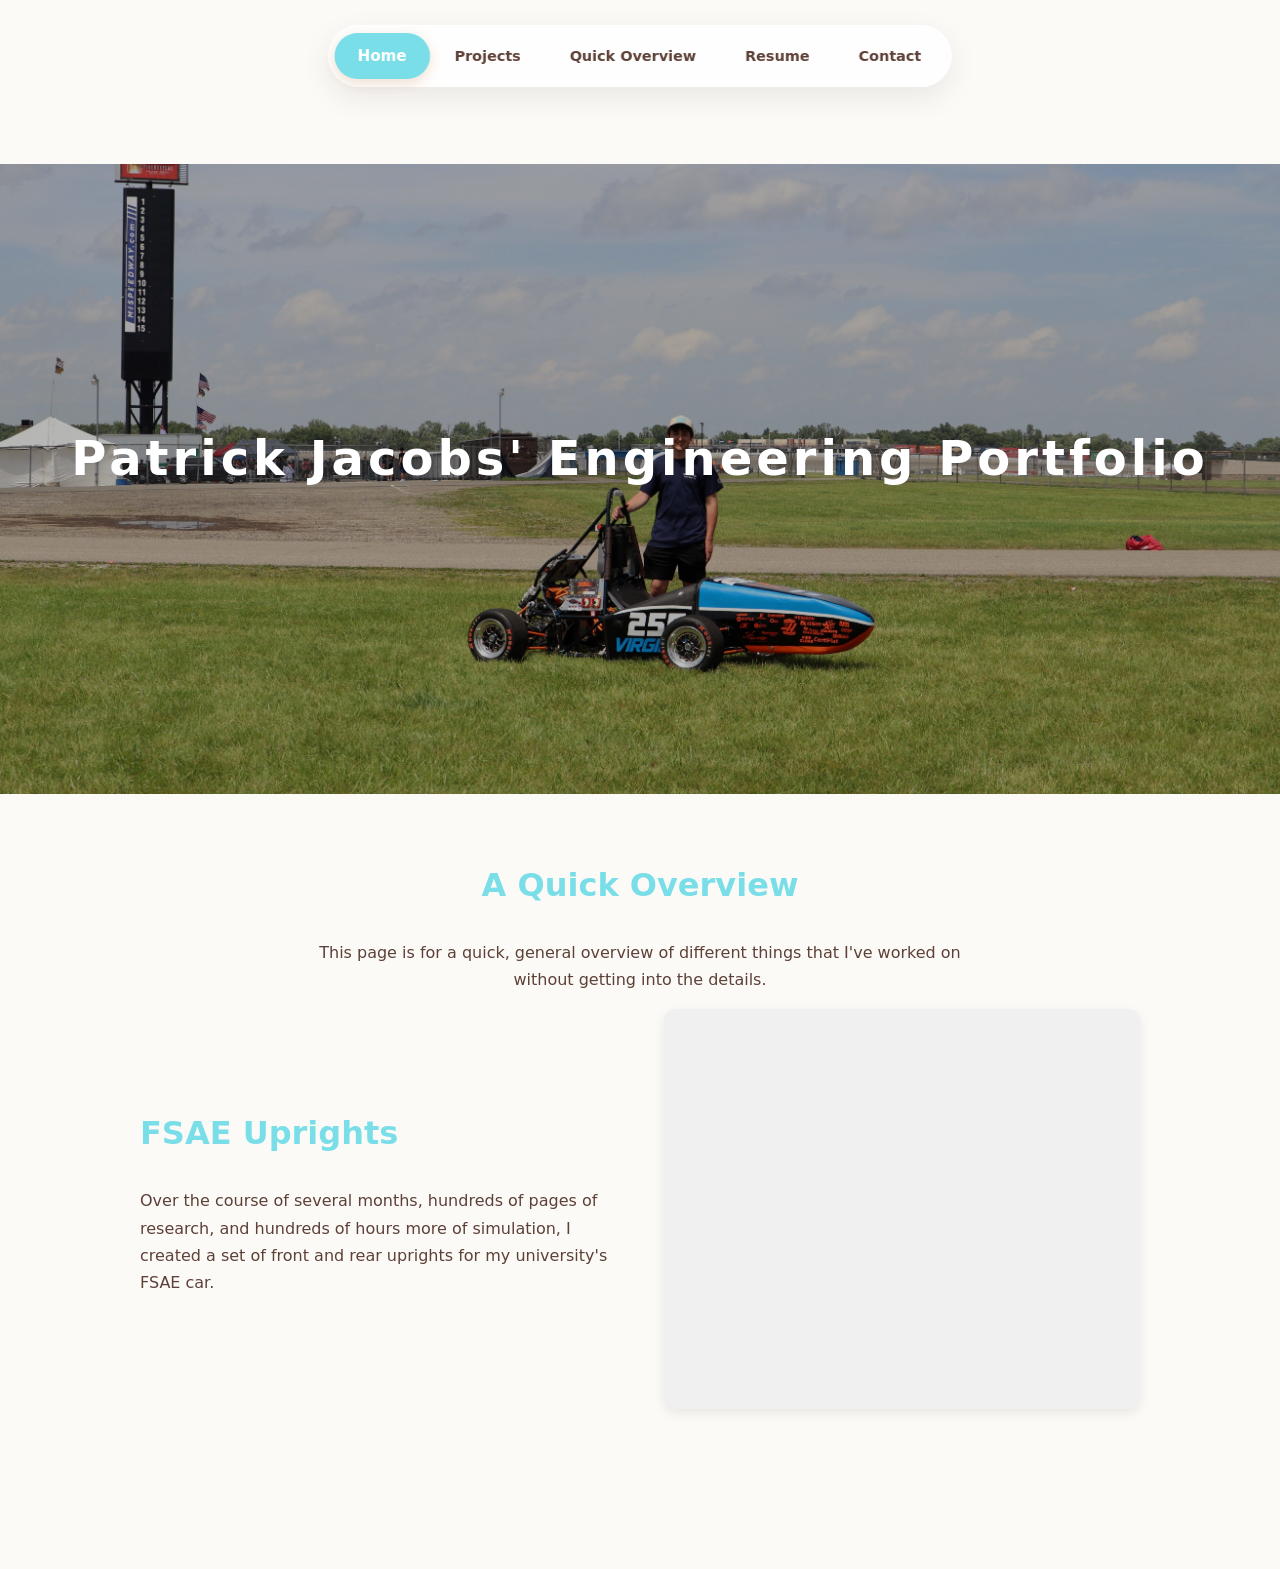
==== index.html @ 1ab29457 "Fix indentation in the projects section" ====
<!DOCTYPE html>
<html lang="en">
<head>
  <meta charset="UTF-8">
  <meta name="viewport" content="width=device-width, initial-scale=1.0">
  <title>Portfolio | Modular Design</title>

  <link rel="stylesheet" href="style.css">

  <script type="module" src="https://ajax.googleapis.com/ajax/libs/model-viewer/3.4.0/model-viewer.min.js"></script>
</head>
<body>

  <div class="nav-container">
    <nav class="nav">
      <a href="#home">Home</a>
      <a href="#projects">Projects</a>
      <a href="#quickoverview">Quick Overview</a>
      <a href="#resume">Resume</a>
      <a href="#contact">Contact</a>
    </nav>
  </div>

  <main id="content">


<!-- ## HOME SECTION -->

    <section id="home" class="page active">


<!-- Edge to Edge Fullscreen -->
<div class="parallax-fullscreen">
  <div class="parallax-bg-full" style="background-image: url('contents/home/parallax_fsaecar.jpg')"></div>
  <div class="parallax-overlay-full">
    <div class="text-content" style="text-align: center; color: white;">
      <h2 style="color: white; font-size: 3rem; letter-spacing: 4px;">
        Patrick Jacobs' Engineering Portfolio
      </h2>
    </div>
  </div>
</div>


        </section>


<!-- ## PROJECTS SECTION -->


    <section id="projects" class="page">


      <!-- Project Cards -->
      <div class="block" style="display: grid; grid-template-columns: repeat(3, 1fr); gap: 1.5rem;">
        <div class="project-card" onclick="showPage('project-alpha')">
          <img src="contents/projects/uprights/fea_1_stress.png" alt="FSAE Uprights">
          <div class="card-overlay"><span>FSAE Uprights</span></div>
        </div>
        <div class="project-card" onclick="showPage('project-beta')">
          <img src="PLACEHOLDER.jpg" alt="Project 2">
          <div class="card-overlay"><span>Robotics</span></div>
        </div>
        <div class="project-card" onclick="showPage('project-gamma')">
          <img src="PLACEHOLDER.jpg" alt="Project 3">
          <div class="card-overlay"><span>View Project</span></div>
        </div>
      </div>

      <!-- Project Redirect - Left -->
      <div class="block grid-block project-redirect" onclick="showPage('project-alpha')">
        <div class="text-content">
          <h3>Project Alpha</h3>
          <p>A deep dive into modular architecture and 3D systems.</p>
        </div>
        <div class="redirect-image-container">
          <img src="PLACEHOLDER.jpg" alt="Project Alpha">
        </div>
      </div>
      
      <!-- Project Redirect - Right -->
      <div class="block grid-block project-redirect" onclick="showPage('project-beta')">
        <div class="redirect-image-container">
          <img src="PLACEHOLDER.jpg" alt="Project Beta">
        </div>
        <div class="text-content">
          <h3>Project Beta</h3>
          <p>Exploring high-fidelity textures and lighting in WebGL.</p>
        </div>
      </div>


        </section>

<!-- ## QUICK OVERVIEW SECTION -->

    <section id="quickoverview" class="page active"></section>

    <!-- Centered Text Block -->
<div class="block text-content" style="max-width: 700px; margin: 0 auto; text-align: center;">
  <h2>A Quick Overview</h2>
  <p>This page is for a quick, general overview of different things that I've worked on without getting into the details.</p>
</div>

<!-- 3D Model Block - Model Right -->
<div class="block grid-block">
  
  <div class="text-content">
    <h2>FSAE Uprights</h2>
    <p>
      Over the course of several months, hundreds of pages of research, and hundreds of hours more of simulation, I created a set of front and rear uprights for my university's FSAE car.
    </p>
    <div class="tags">
    </div>
  </div>

  <model-viewer 
    src="contents/projects/uprights/fupright.glb" 
    alt="A 3D model of one of the uprights"
    auto-rotate 
    camera-controls 
    shadow-intensity="1"
    style="background-color: #f0f0f0; border-radius: 12px;">
  </model-viewer>

</div>


</section>


<!-- ## RESUME SECTION -->


    <section id="resume" class="page">


        <div class="block" style="text-align: center; max-width: 600px; margin: 0 auto 6rem auto;">
  <div class="text-content">
    <h2>Resume</h2>
    <p>View and download my resume below.</p>
  </div>
  
  <div class="pdf-preview" style="margin: 2rem 0;">
    <img src="contents/resume/resume.png" alt="PDF Preview" style="max-width: 100%; height: auto; display: block; margin: 0 auto;">
  </div>

  <a href="contents/resume/resume.pdf" class="btn" download>Download PDF</a>
</div>


        </section>


<!-- ## CONTACT SECTION -->


    <section id="contact" class="page">

      <div class="block social-contact" style="text-align: center; max-width: 600px; margin: 0 auto; height: 0 0;">
  <div class="text-content">
    <h2 style='color: #0077B5;'>Let's Connect</h2>
    <p>Connect with me on via email,</p>
  </div>

  <div class="block text-content" style="text-align: center; height: 0 0; margin: 1rem auto;">
    <a 
      class="btn copy-btn" target="_blank"
      data-copy="phjacobs927@gmail.com" 
      onclick="copyToClipboard(this)">
      Copy Email Address
  </a>
  </div>
<div style="height: 0 0;">
  <p>or through my LinkedIn.</p>
</div>

  <div>
    <a href="https://www.linkedin.com/in/p-h-jacobs/" class="btn linkedin-btn" target="_blank">
      Connect on LinkedIn
    </a>
  </div>

  <!-- <div class="social-row">
    <a href="https://instagram.com/yourprofile" class="btn secondary-btn" target="_blank">Instagram</a>
    <a href="https://youtube.com/yourchannel" class="btn secondary-btn" target="_blank">YouTube</a>
  </div>
</div> -->

        </section>



    <!-- ACTUAL PROJECT PAGES -->



    <!-- FRONT & REAR UPRIGHTS -->
<section id="project-alpha" class="page">
  <div class="block">
     <button onclick="showPage('projects')" class="btn" style="background:transparent; border:1px solid var(--accent); color:var(--accent);">← Back to Projects</button>
  </div>

  <div class="block text-content" style="text-align: center; margin-bottom: 2rem;">
    <h1>Formula Student Uprights</h1>
    <h3>A collection of documentation for the creation of an FSAE car's front and rear uprights.</h3>
    <p style="font-size: 1.1rem; margin-top: 1rem;">
      This page is intended to both chronicle the experience I gained throughout this design process and also 
     serve as a resource for future team members who take on this task.
  </div>

  
<!-- 3D Model Viewer - Full Page -->
<div class="block">
  <div class="text-content" style="margin-bottom: 1rem;">

  </div>

  <model-viewer style="height: 600px;" 
    src="contents\projects\uprights\fupright.glb" 
    alt="A 3D model" 
    auto-rotate 
    camera-controls 
    shadow-intensity="1">
  </model-viewer>
</div>

<div class="block grid-block table-layout">
  <div class="text-content">
    <h1>Project Sources & References</h1>
    <p>
      The initial and most important part of this design process was the research phase.
      I primarily stuck to FSAE related documentation for the creation of a load case,
      as well as reviewing the documents of my team's previous years to build my understanding.
      In total, somewhere between 500-700 pages of reading was involved in this step,
      and what I have listed here is what I found most useful of what I read.
    </p>
    <p>
      I also spent time reviewing and understanding the role of an upright in the context of a 
      car's suspension system, as well as the manufacturing constraints of the project before I jumped in.
    </p>
  </div>


  <!-- Table -->
  <div class="table-container">
    <table class="link-table">
      <thead>
        <tr>
          <th>Abbreviated Title</th>
          <th>Link</th>
        </tr>
      </thead>
      <tbody>
        <tr>
          <td>VT Master's Thesis: Design & Optimization of an FSAE Upright</td>
          <td><a href="https://vtechworks.lib.vt.edu/server/api/core/bitstreams/c4a86dbf-94e8-4655-ae08-f582ee4cecf5/content" target="_blank" class="btn-small">Access</a></td>
        </tr>
        <tr>
          <td>IOP Research: Design & Optimization of an FSAE Upright</td>
          <td><a href="https://iopscience.iop.org/article/10.1088/1757-899X/1166/1/012043/pdf" target="_blank" class="btn-small">Access</a></td>
        </tr>
        <tr>
          <td>JCU Research: On the Design of Rear Uprights for a Race Car</td>
          <td><a href="https://researchonline.jcu.edu.au/64497/1/resm2020.198me0608.pdf" target="_blank" class="btn-small">Access</a></td>
        </tr>
        <tr>
          <td>Politecnico Di Torino: Design of the Upright Assembly of a Formula Student Prototype</td>
          <td><a href="https://webthesis.biblio.polito.it/27481/1/tesi.pdf" target="_blank" class="btn-small">Access</a></td>
        </tr>
      </tbody>
    </table>
  </div>
</div>

  <!-- Centered Text Block -->
<div class="block text-content" style="max-width: 700px; margin: 0 auto; text-align: center;">
  <h1>Load Case and Blocking Out</h1>
  <p>
    The next step in this project was the creation of several load cases. I put together a rudimentary script to find 
    the theoretical loads on the upright when braking while cornering, which is expected to place the part under the greatest stress. 
    The output of this script could've been used, however another load case was developed using a lap simulation another team member 
    constructed. The most conservative numbers were used and it was decided a safety factor minimum of near 3 would be targetted.
    This ensures that even if our load case is somehow greater than our greatest prediction, the part should still be relatively safe.
  </p>
</div>

<!-- Right Text, Left Carousel -->
<div class="block grid-block">
  
  <div class="carousel">
    <div class="carousel-track">
      <img src="contents/projects/uprights/full_front_upright_block.png" alt="Blocked Out Upright">
      <img src="contents/projects/uprights/full_front_upright.png" alt="Full Front Upright">
      <img src="contents/projects/uprights/top_outboard_planar.png" alt="Top Outboard Planar View">
      <img src="contents/projects/uprights/rough_shape_1.png" alt="Early Rough Shape">
    </div>
    <div class="carousel-nav"></div>
  </div>
  
  <div class="text-content">
    <h3>Block Design</h3>
    <p>Getting into the real CAD of the upright first focuses on blocking out the rough shape, with inspiration from past years,
       while fulfilling some of the desired features. Each outboard point must have a specific width that aligns with the uniball
      cup so the A arms can be connected. Additionally, it is desirable for the top outboard point to be both attached
      by an adjustable bracket, so that the camber can be adjusted, and also be aligned so the bolt attachment is parallel to the
    plane of the A-arm. This allows the uniball cup to have a more evenly distributed load and range of motion. </p>
    </div>
</div>

<!-- Parallax Fullscreen Section -->
<div class="block parallax-container" style="box-shadow: 0 10px 25px rgba(0,0,0,0.1);;">
  <div class="parallax-bg" style="background-image: url('contents/projects/uprights/section_view_suspension.png');"></div>
  <div class="parallax-overlay" style="background: none;">
    <div class="text-content" style="text-align: center;">
    </div>
  </div>
</div>

<!-- Left Text, Right Carousel -->
<div class="block grid-block">
  <div class="text-content">
    <h3>Adjustable Ackermann Brackets</h3>
    <p>The most unique of the desired features is the ability to adjust the ackermann angle by using alternative attachment brackets
      for the tie rod. Two designs were considered, one using a key and slot method to align the bracket and prevent it from
      unseating, and another using two plates that fit into slots on the top and bottom of an attachment point that branches off the
      upright's main body. The key and slot method was preferred because the motion of the tie rod places the bolt in tension rather than shear.
    </p>
</div>

  
<div class="carousel">
    <div class="carousel-track">
      <img src="contents/projects/uprights/ackermann_plate_example_1.png" alt="Ackermann Dual Plates Design">
      <img src="contents/projects/uprights/ackermann_plate_example_2.png" alt="Ackermann Dual Plates Design">
      <img src="contents/projects/uprights/ackermann_slot_example_1.png" alt="Ackermann Key and Slot Design">
      <img src="contents/projects/uprights/ackermann_slot_example_2.png" alt="Ackermann Key and Slot Design">
    </div>
    <div class="carousel-nav"></div>
  </div>
</div>
</div>

<div class="block text-content" style="max-width: 700px; margin: 0 auto; text-align: center;">
  <h1>Finite Element Analysis</h1>
  <p>
    With a load case finalized and having drawn an initial design, a simulation was created applying a remote force
    to the outboard attachment points, fixing the body at the wheel's bearing interfaces, and continually running, tweaking,
    and adding material until a reasonable safety factor was obtained. Following 100+ iterations of this process, the design 
    was refined into a form similar to the one in the model viewer above.
  </p>
</div>

<!-- Wide Image Carousel -->
<div class="block" style="justify-content: center;">
  <div class="carousel" style="height: 800px; width: 800px; justify-self: center;">
    <div class="carousel-track" style='height: 800px; width: 800px;'>
      <img src="contents/projects/uprights/fea_front_model.png" alt="FEA Front Model">
      <img src="contents/projects/uprights/fea_full_model.png" alt="FEA Full Model">
      <img src="contents/projects/uprights/fea_loadcase.png" alt="FEA Load Case">
      <img src="contents/projects/uprights/fea_1_stress.png" alt="FEA Stress Distribution">
      <img src="contents/projects/uprights/fea_1_sf.png" alt="FEA Safety Factor">
    </div>
    <div class="carousel-nav"></div>
  </div>
</div>

<div class="block text-content" style="max-width: 700px; margin: 0 auto; text-align: center;">
  <h1>Manufacturability & Final Notes</h1>
  <p>
    The design was continuously monitored to ensure it could be manufactured using a 5-axis CNC mill, generally
    keeping to a .3" minimum fillet radius to ensure a 0.5" ball end mill could be used, and design decisions were
    made in order to reduce the number of operations required to machine the part by sacrificing weight savings to keep some 
    surfaces planar. The final safety factor fell somewhere around 2.9, which was determined to be enough that the part isn't
    expected to fail. Based on <a href="https://ntrs.nasa.gov/api/citations/19660019791/downloads/19660019791.pdf" style="color: var(--accent);">
      the fatigue life of aluminum 6061-T6</a> (page 14, R = -1 is most conservative) and assuming our load case is in the right ballpark, 
    the lifetime would be somewhere between 100,000 and 1,000,000 cycles of the absolute worst case loading condition the
    upright is expected to ever face.  
  </p>
</div>

</section>


<!-- SOMETHING ELSE -->
<section id="project-beta" class="page">
  <div class="block">
     <button onclick="showPage('projects')" class="btn" style="background:transparent; border:1px solid var(--accent); color:var(--accent);">← Back to Projects</button>
  </div>

  <div class="block text-content" style="text-align: center;">
    <h1>Project Alpha: Deep Dive</h1>
    <p>A comprehensive look at the engineering and design process.</p>
  </div>

  <div class="block">
    <model-viewer src="contents/projects/fupright.glb" auto-rotate camera-controls style="height: 600px;"></model-viewer>
  </div>
</section>


<!-- 3RD PROJECT -->
<section id="project-gamma" class="page">
  <div class="block">
     <button onclick="showPage('projects')" class="btn" style="background:transparent; border:1px solid var(--accent); color:var(--accent);">← Back to Projects</button>
  </div>

  <div class="block text-content" style="text-align: center;">
    <h1>Project Alpha: Deep Dive</h1>
    <p>A comprehensive look at the engineering and design process.</p>
  </div>

  <div class="block">
    <model-viewer src="high-res-model.glb" auto-rotate camera-controls style="height: 600px;"></model-viewer>
  </div>
</section>

<!-- 3RD PROJECT -->
<section id="project-delta" class="page">
  <div class="block">
     <button onclick="showPage('projects')" class="btn" style="background:transparent; border:1px solid var(--accent); color:var(--accent);">← Back to Projects</button>
  </div>

  <div class="block text-content" style="text-align: center;">
    <h1>Project Alpha: Deep Dive</h1>
    <p>A comprehensive look at the engineering and design process.</p>
  </div>

  <div class="block">
    <model-viewer src="high-res-model.glb" auto-rotate camera-controls style="height: 600px;"></model-viewer>
  </div>
</section>





<!-- DEV BLOCKS -->

<section id="DevBlocks" class="page" style="padding-top: 100px;">
  
  
  <div class="block" style="border-bottom: 2px solid var(--accent); margin-bottom: 4rem;">
    <h1>DevBlocks Storage</h1>
    <p>Copy and paste blocks from here into your active pages.</p>
  </div>

<!-- Project Cards - Gallery Style -->
  <div class="block" style="display: grid; grid-template-columns: repeat(3, 1fr); gap: 1.5rem;">
    <div class="project-card"><div class="card-overlay"><span>Project 1</span></div></div>
    <div class="project-card"><div class="card-overlay"><span>Project 2</span></div></div>
    <div class="project-card"><div class="card-overlay"><span>Project 3</span></div></div>
  </div>


<!-- Project Redirect - Left -->
  <div class="block grid-block project-redirect" onclick="showPage('project-id-here')">
    <div class="text-content">
      <h3>Title Left</h3>
      <p>Description...</p>
    </div>
    <div class="redirect-image-container">
      <img src="PLACEHOLDER.jpg" alt="Project Name">
    </div>
  </div>


  <!-- Project Redirect - Right -->
<div class="block grid-block project-redirect" onclick="showPage('project-id-here')">
  <div class="redirect-image-container">
    <img src="PLACEHOLDER.jpg" alt="Project Name">
  </div>
  <div class="text-content">
    <h3>Project Title</h3>
    <p>A brief summary of the intensive project. This block acts as a portal to the full case study section.</p>
    <span class="view-link">View Case Study →</span>
  </div>

</div>


<!-- Parallax Fullscreen Section -->
<div class="block parallax-container">
  <div class="parallax-bg" style="background-image: url('your-large-image.jpg');"></div>
  <div class="parallax-overlay">
    <div class="text-content" style="text-align: center; color: white;">
      <h2 style="color: white;">A Deeper Look</h2>
      <p style="color: rgba(255,255,255,0.9);">This section reveals a full-screen background as you scroll past.</p>
      <a href="#projects" class="btn" style="background: white; color: var(--accent);">See Work</a>
    </div>
  </div>
</div>


<!-- Edge to Edge Fullscreen -->
<div class="parallax-fullscreen">
  <div class="parallax-bg-full" style="background-image: url('assets/your-image-here.jpg');"></div>
  <div class="parallax-overlay-full">
    <div class="text-content" style="text-align: center; color: white;">
      <h2 style="color: white; font-size: 3rem; text-transform: uppercase; letter-spacing: 4px;">
        Project Spotlight
      </h2>
    </div>
  </div>
</div>


<!-- Left Text, Right Carousel -->
<div class="block grid-block">
  <div class="text-content">
    <h2>Project Name</h2>
    <p>Description of the project goes here. This is the text on the left side.</p>
    <a href="#" class="btn">View Details</a>
</div>

  
<div class="carousel">
    <div class="carousel-track">
      <img src="path/to/image1.jpg" alt="Slide 1">
      <img src="path/to/image2.jpg" alt="Slide 2">
      <img src="path/to/image3.jpg" alt="Slide 3">
    </div>
    <div class="carousel-nav"></div>
  </div>
</div>


<!-- Right Text, Left Carousel -->
<div class="block grid-block">
  
  <div class="carousel">
    <div class="carousel-track">
      <img src="project-image-1.jpg" alt="Gallery Image 1">
      <img src="project-image-2.jpg" alt="Gallery Image 2">
      <img src="project-image-3.jpg" alt="Gallery Image 3">
    </div>
    <div class="carousel-nav"></div>
  </div>

  <div class="text-content">
    <h3>Detailed Gallery</h3>
    <p>This carousel allows users to swipe through multiple project views. It is purely for display and does not redirect the page.</p>
    <a href="#" class="btn">View Details</a>
  </div>

</div>


<!-- PDF Download Section -->
<div class="block grid-block">
  <div class="text-content">
    <h2>Research Paper</h2>
    <p>Read the full documentation regarding this case study.</p>
    <a href="files/my-document.pdf" target="_blank" class="btn">Download PDF</a>
  </div>
  
  <div class="pdf-preview">
    <img src="images/pdf-cover.jpg" alt="PDF Cover">
  </div>
</div>

<!-- 3D Model Viewer - Full Page -->
<div class="block">
  <div class="text-content" style="margin-bottom: 1rem;">
    <h2>3D Concept</h2>
    <p>Click and drag to rotate the model. Scroll to zoom.</p>
  </div>

  <model-viewer 
    src="contents/projects/uprights/fupright.glb" 
    alt="A 3D model" 
    auto-rotate 
    camera-controls 
    shadow-intensity="1">
  </model-viewer>
</div>

<!-- Centered Text Block -->
<div class="block text-content" style="max-width: 700px; margin: 0 auto; text-align: center;">
  <h2>Simple Text Block</h2>
  <p>Sometimes you just need a paragraph of text centered in the middle of the screen without any images.</p>
</div>


<!-- Separator Block-->
<hr style="border: 0; height: 1px; background: rgba(0,0,0,0.1); margin: 4rem 0;">

<!-- Invisible Separator Block -->
<div style="height: 6rem; width: 100%;"></div>

<!-- Wide Image Carousel -->
<div class="block">
  <div class="carousel">
    <div class="carousel-track">
      <img src="path/to/wide1.jpg" alt="Wide 1">
      <img src="path/to/wide2.jpg" alt="Wide 2">
    </div>
    <div class="carousel-nav"></div>
  </div>
</div>


<!-- 3D Model Block - Model Right -->
<div class="block grid-block">
  
  <div class="text-content">
    <h2>The Prototype</h2>
    <p>
      Here is a fully interactive 3D render of the concept. 
      You can rotate, zoom, and pan around the object to see the details.
    </p>
    <div class="tags">
      <span style="background:var(--accent); color:white; padding:4px 10px; border-radius:15px; font-size:0.8rem;">Blender</span>
      <span style="border:1px solid var(--text); padding:3px 10px; border-radius:15px; font-size:0.8rem;">GLB</span>
    </div>
  </div>

  <model-viewer 
    src="contents/home/fupright.glb" 
    alt="A 3D model of a prototype"
    auto-rotate 
    camera-controls 
    shadow-intensity="1"
    style="background-color: #f0f0f0; border-radius: 12px;">
  </model-viewer>

</div>


<!-- 3D Model Block - Model Left -->
<div class="block grid-block">
  
  <model-viewer 
    src="path/to/another-model.glb" 
    alt="A 3D sculpture"
    camera-controls 
    shadow-intensity="1"
    interaction-prompt="auto"
    style="background-color: #e8e8e8; border-radius: 12px;">
  </model-viewer>

  <div class="text-content">
    <h2>Architectural View</h2>
    <p>
      This model demonstrates the spatial relationship between the core 
      structure and the surrounding environment. 
    </p>
    <a href="#" class="btn">Download Assets</a>
  </div>

</div>

<div class="block grid-block table-layout">
  <div class="text-content">
    <h2>Project Sources & References</h2>
    <p>
      The initial and most important part of this design process was the research phase.
      I primarily stuck to FSAE related documentation for the creation of a load case,
      as well as reviewing the documents of my team's previous years to build my understanding.
      In total, somewhere between 500-700 pages of reading was involved in this step,
      and what I have listed here is what I found most useful of what I read.
    </p>
    <p>
      I also spent time reviewing and understanding the role of an upright in the context of a 
      car's suspension system, as well as the manufacturing constraints of the project before I jumped in.
    </p>
  </div>


  <!-- Table -->
  <div class="table-container">
    <table class="link-table">
      <thead>
        <tr>
          <th>Abbreviated Title</th>
          <th>Link</th>
        </tr>
      </thead>
      <tbody>
        <tr>
          <td>VT Master's Thesis: Design & Optimization of an FSAE Upright</td>
          <td><a href="https://vtechworks.lib.vt.edu/server/api/core/bitstreams/c4a86dbf-94e8-4655-ae08-f582ee4cecf5/content" target="_blank" class="btn-small">Access</a></td>
        </tr>
        <tr>
          <td>IOP Research: Design & Optimization of an FSAE Upright</td>
          <td><a href="https://iopscience.iop.org/article/10.1088/1757-899X/1166/1/012043/pdf" target="_blank" class="btn-small">Access</a></td>
        </tr>
        <tr>
          <td>JCU Research: On the Design of Rear Uprights for a Race Car</td>
          <td><a href="https://researchonline.jcu.edu.au/64497/1/resm2020.198me0608.pdf" target="_blank" class="btn-small">Access</a></td>
        </tr>
        <tr>
          <td>Politecnico Di Torino: Design of the Upright Assembly of a Formula Student Prototype</td>
          <td><a href="https://webthesis.biblio.polito.it/27481/1/tesi.pdf" target="_blank" class="btn-small">Access</a></td>
        </tr>
      </tbody>
    </table>
  </div>
</div>


</section>

  </main>

<div id="global-project-taskbar" class="project-taskbar">
  <div class="taskbar-circle">
    <span class="icon">＋</span>
  </div>
  <div class="taskbar-tabs" id="taskbar-content">
    </div>
</div>

  <button id="scroll-top" aria-label="Scroll to Top">▴</button>

  <script src="app.js"></script>

</body>
</html>
---- style.css ----
/* -------------------------------------------------------------------------- */
/* 1. THEME & RESET                           */
/* -------------------------------------------------------------------------- */

  /* --bg: #F9F4EF;  */        /* Light cream for readability */
  /* --text: #5D4037;  */      /* Dark coffee text */
  /* --accent: #C79667; */     /* Warm gold */
/*   --accent-hover: #AB7B50;
  --card-bg: #ffffff;
  --linkedin: #0077B5;
  --radius: 12px;
  --nav-bg: rgba(255, 255, 255, 0.8);
  --RickyColor: #40E0D0; */

:root {
  --bg: #fcfaf7;         /* Light cream for readability */
  --text: #5D4037;       /* Dark coffee text */
  --accent: #7adee9;     /* Warm gold */
  --accent-hover: #64d2d7;
  --card-bg: #ffffff;
  --linkedin: #0077B5;
  --radius: 12px;
  --nav-bg: rgba(255, 255, 255, 0.8);
  --RickyColor: #40E0D0;
}

html {
  scroll-behavior: smooth;
  overflow-y: scroll; /* Prevents layout jump */
}

body {
  margin: 0;
  background: var(--bg);
  color: var(--text);
  font-family: system-ui, -apple-system, sans-serif;
  line-height: 1.7;
  display: flex;
  flex-direction: column;
  min-height: 100vh;
}

/* Ensure the taskbar grows with the dynamic content */
.taskbar-tabs {
  display: flex;
  gap: 15px;
  align-items: center;
  justify-content: center;
  width: 100%;
}

.project-taskbar:hover {
  width: auto; /* Allow it to fit the text of the project titles */
  min-width: 320px;
  padding: 8px 24px;
}

/* -------------------------------------------------------------------------- */
/* 2. FLOATING DOCK NAVIGATION                         */
/* -------------------------------------------------------------------------- */
/* --- FLOATING NAV --- */
.nav-container {
  position: fixed;
  top: 25px;
  left: 50%;
  transform: translateX(-50%);
  z-index: 1000;
}

.nav {
  background: rgba(255, 255, 255, 0.8);
  backdrop-filter: blur(15px);
  padding: 8px;
  border-radius: 50px;
  display: flex;
  gap: 5px;
  box-shadow: 0 10px 30px rgba(0,0,0,0.08);
  border: 1px solid rgba(255,255,255,0.4);
}

.nav a {
  padding: 10px 22px;
  border-radius: 25px;
  text-decoration: none;
  color: var(--text);
  font-weight: 600;
  font-size: 0.9rem;
  
  /* THIS IS THE MAGIC: Transition multiple properties */
  transition: 
    background-color 0.4s cubic-bezier(0.4, 0, 0.2, 1),
    color 0.4s ease,
    transform 0.2s ease,
    box-shadow 0.4s ease;
}

/* Hover: subtle lift and light background */
.nav a:hover:not(.active) {
  background-color: rgba(199, 150, 103, 0.1);
  transform: translateY(-1px);
}

/* ACTIVE STATE: The "Animated" look */
.nav a.active {
  background-color: var(--accent); /* Your Gold/Brown color */
  color: white;
  box-shadow: 0 4px 12px rgba(199, 150, 103, 0.3);
  transform: scale(1.05); /* Slightly grows when active */
}

/* Click effect */
.nav a:active {
  transform: scale(0.95);
}

/* -------------------------------------------------------------------------- */
/* 3. PAGE & BLOCK SYSTEM                            */
/* -------------------------------------------------------------------------- */
main {
  max-width: 1000px;
  margin: 100px auto 4rem; /* Space for fixed nav */
  padding: 0 2rem;
  flex: 1;
}

.page {
  display: none; /* Hidden by default */
  animation: fadeIn 0.6s ease forwards;
}

.page.active {
  display: block; /* Shown when active */
}

@keyframes fadeIn {
  from { opacity: 0; transform: translateY(20px); }
  to { opacity: 1; transform: translateY(0); }
}

.block {
  margin-bottom: 6rem;
  opacity: 1; /* Reset from previous transition attempts */
}

/* Grid Layout (Text + Media) */
.grid-block {
  display: grid;
  grid-template-columns: 1fr 1fr;
  gap: 3rem;
  align-items: center;
}

/* Simple text block */
.text-content h2 {
  color: var(--accent);
  margin-top: 0;
  font-size: 2rem;
}

.btn {
  display: inline-block;
  background: var(--accent);
  color: white;
  padding: 10px 24px;
  text-decoration: none;
  border-radius: 50px;
  font-weight: bold;
  margin-top: 1rem;
  transition: background 0.2s;
}

.btn:hover {
  background: var(--accent-hover);
}

/* -------------------------------------------------------------------------- */
/* 4. MEDIA (CAROUSEL & 3D)                          */
/* -------------------------------------------------------------------------- */
.carousel {
  position: relative;
  overflow: hidden;
  border-radius: var(--radius);
  box-shadow: 0 10px 25px rgba(0,0,0,0.1);
  background: #eee;
}

.carousel-track {
  display: flex;
  transition: transform 0.5s cubic-bezier(0.25, 1, 0.5, 1);
}

.carousel-track img {
  width: 100%;
  flex-shrink: 0;
  object-fit: cover;
  display: block;
}

.carousel-nav {
  position: absolute;
  bottom: 1rem;
  left: 0;
  right: 0;
  display: flex;
  justify-content: center;
  gap: 0.5rem;
}

.dot {
  width: 10px;
  height: 10px;
  border-radius: 50%;
  background: rgba(255,255,255,0.5);
  border: 1px solid rgba(199, 199, 199, 0.8);
  cursor: pointer;
  padding: 0;
}

.dot.active {
  background: white;
  transform: scale(1.2);
}

/* 3D Model Viewer */
model-viewer {
  width: 100%;
  height: 400px;
  background-color: #f0f0f0;
  border-radius: var(--radius);
  box-shadow: 0 4px 12px rgba(0,0,0,0.08);
}

/* --- PARALLAX REVEAL --- */
.parallax-container {
  position: relative;
  height: 500px; /* Adjust height as needed */
  overflow: hidden;
  border-radius: var(--radius);
  display: flex;
  align-items: center;
  justify-content: center;
  margin-left: -2rem; /* Pulls it out to the edges of the main container */
  margin-right: -2rem;
  width: calc(100% + 4rem);
}

.parallax-bg {
  position: absolute;
  top: 0;
  left: 0;
  width: 100%;
  height: 100%;
  background-size: cover;
  background-position: center;
  background-attachment: fixed; /* This creates the "cutout" feel */
  z-index: 1;
}

/* Optional Dark Overlay to make text readable */
.parallax-overlay {
  position: relative;
  z-index: 2;
  background: rgba(0, 0, 0, 0.4); /* Darkens the image slightly */
  width: 100%;
  height: 100%;
  display: flex;
  align-items: center;
  justify-content: center;
  padding: 2rem;
}

/* Mobile Fix: background-attachment: fixed often breaks on iOS */
@media (max-width: 768px) {
  .parallax-bg {
    background-attachment: scroll;
  }
  .parallax-container {
    margin-left: 0;
    margin-right: 0;
    width: 100%;
    border-radius: var(--radius);
  }
}

/* --- SOCIAL CONTACT STYLES --- */
.social-contact {
  padding: 2rem;
}

/* Make LinkedIn button full-width within the 600px container */
.linkedin-btn {
  margin: 0 auto;
  display:block;
  justify-content: center;
  width: 75%*auto;
  box-sizing: border-box;
  background: transparent;
  color: var(--linkedin); /* LinkedIn Blue */
  border: 2px solid var(--linkedin);
}

.linkedin-btn:hover {
  background: var(--linkedin);
  color: white;
}

/* Creates the symmetric row */
.social-row {
  display: flex;
  gap: 1rem;
  justify-content: center;
}

/* Adjusts the two bottom buttons to share space equally */
.secondary-btn {
  flex: 1; /* Makes them equal width */
  background: transparent;
  color: var(--text);
  border: 2px solid var(--accent);
}

.secondary-btn:hover {
  background: var(--accent);
  color: white;
}

/* Stack buttons on very small screens */
@media (max-width: 480px) {
  .social-row {
    flex-direction: column;
  }
}

/* --- CIRCULAR SCROLL TO TOP --- */
#scroll-top {
  position: fixed;
  bottom: 30px;
  right: 30px;
  width: 50px;
  height: 50px;
  border-radius: 50%; /* Makes it circular */
  background-color: var(--accent);
  color: white;
  border: none;
  cursor: pointer;
  display: flex;
  align-items: center;
  justify-content: center;
  font-size: 1.5rem;
  font-weight: bold;
  box-shadow: 0 4px 15px rgba(0, 0, 0, 0.15);
  z-index: 1000;
  
  /* Initial state: Hidden */
  opacity: 0;
  visibility: hidden;
  transform: translateY(20px);
  transition: all 0.4s cubic-bezier(0.175, 0.885, 0.32, 1.275);
}

/* State when visible (triggered by JS) */
#scroll-top.visible {
  opacity: 1;
  visibility: visible;
  transform: translateY(0);
}

#scroll-top:hover {
  background-color: var(--accent-hover);
  transform: translateY(-5px); /* Gentle lift on hover */
  box-shadow: 0 6px 20px rgba(0, 0, 0, 0.2);
}

#scroll-top:active {
  transform: scale(0.9); /* Tactical click feedback */
}

/* --- PROJECT REDIRECT STYLES --- */

.project-card {
  position: relative;
  aspect-ratio: 1 / 1;
  overflow: hidden;
  border-radius: var(--radius);
  cursor: pointer;
}

.project-card img, .redirect-image-container img {
  width: 100%;
  height: 100%;
  object-fit: cover;
  transition: transform 0.6s cubic-bezier(0.165, 0.84, 0.44, 1);
}

.project-card:hover img, .project-redirect:hover img {
  transform: scale(1.1);
}

.card-overlay {
  position: absolute;
  inset: 0;
  background: none;
  display: flex;
  align-items: center;
  justify-content: center;
  opacity: 1;
  transition: opacity 0.3s ease;
  color: white;
  font-weight: bold;
  text-shadow: #000000 4px 4px 8px;
}

.project-card:hover .card-overlay {
  opacity: 1;
  background: rgba(93, 64, 55, 0.6); /* Coffee color overlay */
}

.project-redirect {
  cursor: pointer;
  transition: background 0.3s ease;
  padding: 1rem;
  border-radius: var(--radius);
}

.project-redirect:hover {
  background: rgba(199, 150, 103, 0.05);
}

.project-footer-nav {
  margin-top: 5rem;
  padding: 2rem;
  border-top: 1px solid rgba(0,0,0,0.1);
  background: var(--bg);
}

.nav-inner {
  max-width: 1000px;
  margin: 0 auto;
  display: flex;
  justify-content: space-between;
  align-items: center;
}

.back-link {
  background: none;
  border: none;
  color: var(--text);
  cursor: pointer;
  font-weight: 600;
  opacity: 0.6;
}

.back-link:hover { opacity: 1; }

.next-up {
  text-align: right;
  cursor: pointer;
}

.next-up span {
  display: block;
  font-size: 0.8rem;
  text-transform: uppercase;
  color: var(--accent);
}

.next-up strong {
  font-size: 1.2rem;
  transition: color 0.3s;
}

.next-up:hover strong {
  color: var(--accent);
}

/* --- SYMMETRIC HOVER TASKBAR --- */
.project-taskbar {
  position: fixed;
  bottom: 25px;
  left: 50%;
  transform: translateX(-50%);
  z-index: 9999;
  
  /* Initial State: Perfectly circular */
  width: 54px; 
  height: 54px;
  background: var(--accent);
  border-radius: 50px;
  
  display: flex;
  align-items: center;
  justify-content: center;
  
  transition: width 0.5s cubic-bezier(0.175, 0.885, 0.32, 1.275), 
              background 0.3s ease, 
              box-shadow 0.3s ease,
              opacity 0.4s ease;
  
  box-shadow: 0 8px 25px rgba(0,0,0,0.2);
  overflow: hidden;
  cursor: pointer;
  opacity: 0;
  visibility: hidden;
  pointer-events: none;
}

body.in-project .project-taskbar {
  opacity: 1;
  visibility: visible;
  pointer-events: auto;
}

/* THE HOVER EXPANSION */
.project-taskbar:hover {
  width: auto;
  min-width: 400px; /* Wider for better symmetry */
  padding: 0 25px;
  background: rgba(255, 255, 255, 0.98);
  border: 1px solid var(--accent);
}

/* THE ICON (Centered in circle) */
.taskbar-circle {
  position: absolute; /* Lock to center of the initial circle */
  left: 0;
  width: 54px;
  height: 54px;
  display: flex;
  align-items: center;
  justify-content: center;
  transition: transform 0.4s ease, opacity 0.3s ease;
}

.taskbar-circle .icon {
  color: white;
  font-size: 1.6rem;
  line-height: 1;
}

/* Hide the icon when expanded to make room for text */
.project-taskbar:hover .taskbar-circle {
  opacity: 0;
  transform: rotate(90deg) scale(0);
}

/* TABS CONTAINER (The Buttons) */
.taskbar-tabs {
  display: flex;
  opacity: 0;
  gap: 15px;
  white-space: nowrap;
  transition: opacity 0.3s ease 0.2s;
  align-items: center;
  justify-content: center;
  width: 100%;
}

.project-taskbar:hover .taskbar-tabs {
  opacity: 1;
}

/* BUTTON FORMATTING (Adding the "Nice" visual elements back) */
.task-item {
  background: rgba(199, 150, 103, 0.1); /* Light gold tint */
  border: 1px solid transparent;
  padding: 10px 18px;
  border-radius: 25px;
  font-weight: 700;
  font-size: 0.85rem;
  color: var(--text);
  cursor: pointer;
  transition: all 0.2s ease;
  text-transform: uppercase;
  letter-spacing: 0.5px;
}

.task-item:hover {
  background: var(--accent);
  color: white;
  transform: translateY(-2px);
  box-shadow: 0 4px 10px rgba(199, 150, 103, 0.3);
}

/* Special styling for the Next button to distinguish it */
.next-task {
  border: 1px solid var(--accent);
  color: var(--accent);
}

.next-task:hover {
  background: var(--accent-hover);
  border-color: var(--accent-hover);
}

/* Container logic for the split layout */
.table-layout {
  gap: 3rem;
  align-items: center; /* Centers table vertically against the text */
}

.table-container {
  background: var(--card-bg);
  padding: 1.5rem;
  border-radius: var(--radius);
  border: 1px solid rgba(93, 64, 55, 0.1); /* Subtle coffee-colored border */
  box-shadow: 0 4px 20px rgba(0,0,0,0.05);
}

.link-table {
  width: 100%;
  border-collapse: collapse;
}

.link-table th {
  text-align: left;
  padding: 10px;
  border-bottom: 2px solid var(--bg);
  color: var(--accent);
  font-size: 0.8rem;
  letter-spacing: 1px;
}

.link-table td {
  padding: 12px 10px;
  border-bottom: 1px solid var(--bg);
  font-size: 0.95rem;
}

/* Small button styling for table links */
.btn-small {
  display: inline-block;
  padding: 5px 12px;
  background: var(--bg); /* Lighter background for the button */
  color: var(--text);
  text-decoration: none;
  border-radius: 6px;
  font-size: 0.85rem;
  border: 1px solid var(--accent);
  transition: all 0.3s ease;
}

.btn-small:hover {
  background: var(--accent);
  color: white;
  transform: translateY(-2px);
}

/* --- FULL-WIDTH PARALLAX --- */
.parallax-fullscreen {
  position: relative;
  height: 70vh; /* Adjust height as needed */
  overflow: hidden;
  
  /* Forces the block to ignore container padding and hit the screen edges */
  width: 100vw;
  margin-left: calc(-50vw + 50%);
  margin-right: calc(-50vw + 50%);
  left: 0;
  
  margin-top: 4rem;
  margin-bottom: 4rem;
}

.parallax-bg-full {
  position: absolute;
  top: 0;
  left: 0;
  width: 100%;
  height: 120%; /* Extra height handles the parallax movement buffer */
  
  /* File Reference Handling */
  background-size: cover;
  background-position: center;
  background-repeat: no-repeat;
  background-attachment: fixed; /* Creates the "cutout" scroll effect */
  
  z-index: 1;
}

.parallax-overlay-full {
  position: relative;
  z-index: 2;
  background: rgba(0, 0, 0, 0.25); /* Subtle dark wash to make text pop */
  width: 100%;
  height: 100%;
  display: flex;
  align-items: center;
  justify-content: center;
}

.copy-btn {
  margin: 0 auto;
  display:block;
  justify-content: center;
  width: 75%*auto;
  box-sizing: border-box;
  background: transparent;
  color: var(--RickyColor);
  border: 2px solid var(--RickyColor);
}

.copy-btn:active {
  transform: scale(0.95);
}

.copy-btn:hover {
  background: var(--RickyColor);
  color: white;
}

/* Mobile Compatibility */
@media (max-width: 768px) {
  .parallax-bg-full {
    background-attachment: scroll; /* Fixed backgrounds often glitch on mobile browsers */
  }
  .parallax-fullscreen {
    height: 50vh;
  }
}

/* -------------------------------------------------------------------------- */
/* 5. RESPONSIVE                                */
/* -------------------------------------------------------------------------- */
@media (max-width: 768px) {
  .grid-block {
    grid-template-columns: 1fr; /* Stack vertically on mobile */
    gap: 2rem;
  }
  
  .nav a {
    padding: 0.6rem 1rem;
    font-size: 0.85rem;
  }
}
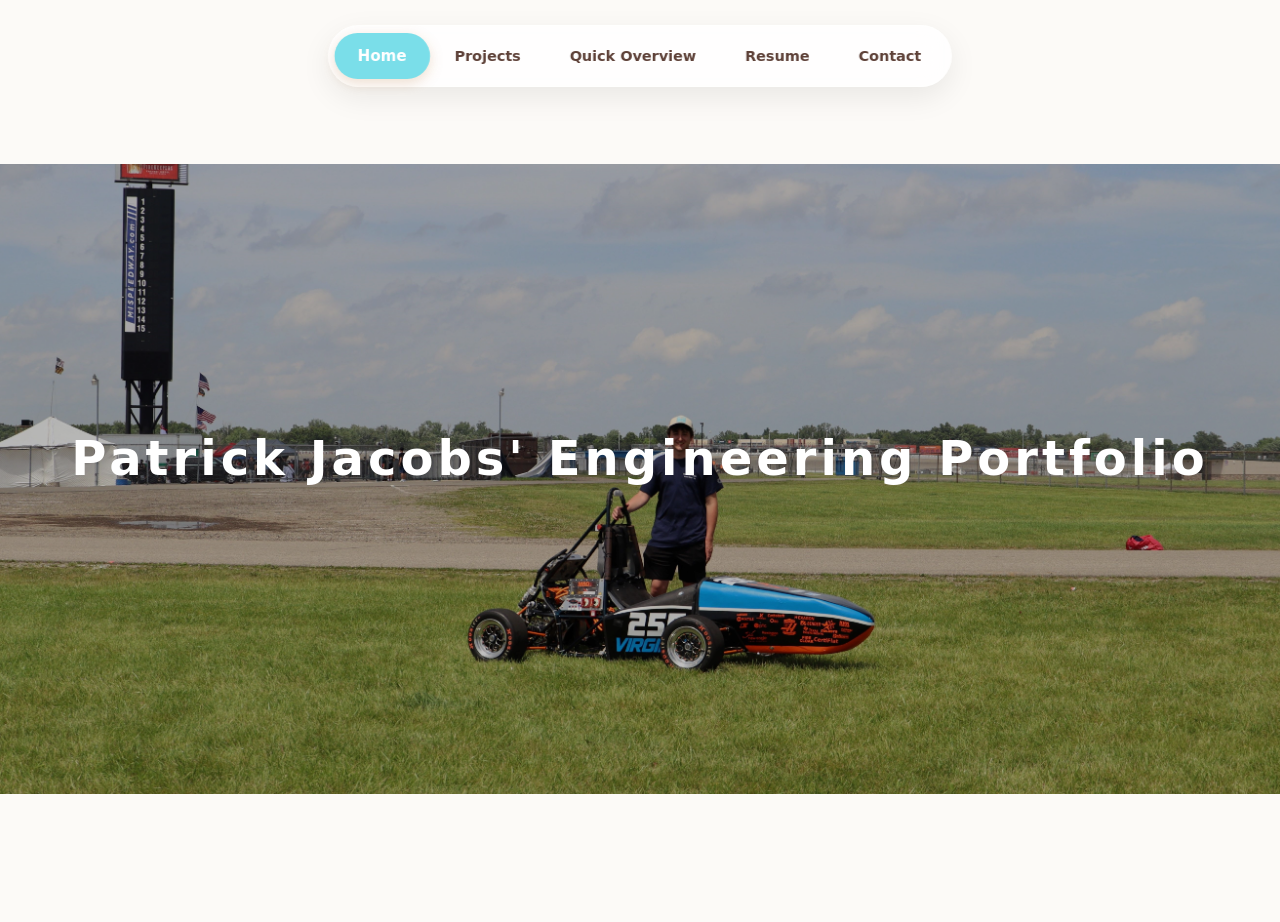
==== commit 85f1f316: "Fix quick overview section markup" ====
--- a/index.html
+++ b/index.html
@@ -94,7 +94,7 @@
 
 <!-- ## QUICK OVERVIEW SECTION -->
 
-    <section id="quickoverview" class="page active"></section>
+    <section id="quickoverview" class="page">
 
     <!-- Centered Text Block -->
 <div class="block text-content" style="max-width: 700px; margin: 0 auto; text-align: center;">
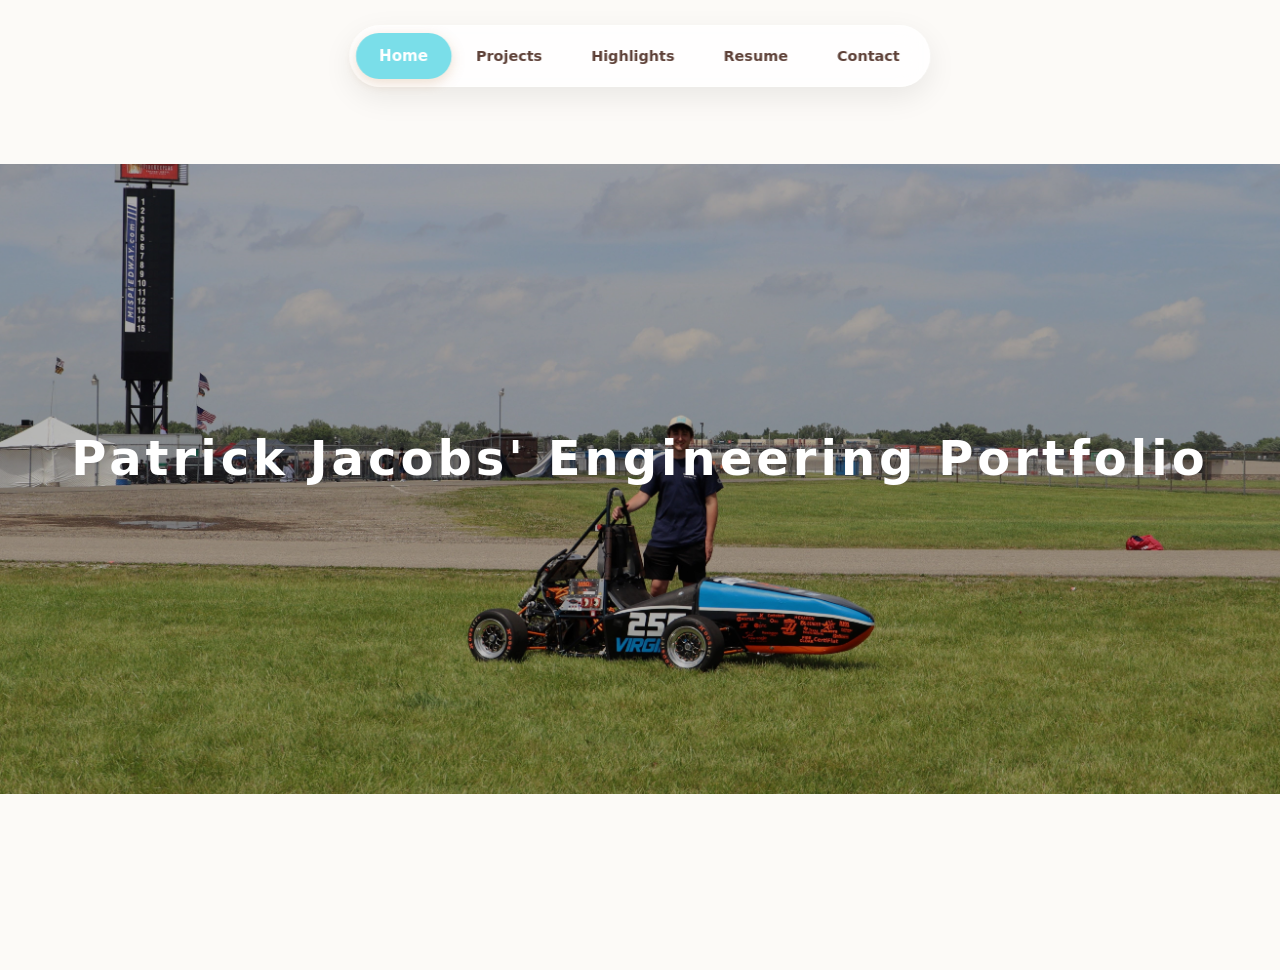
==== commit c8250b2b: "Update project order and display names; rename sections for clarity" ====
--- a/index.html
+++ b/index.html
@@ -3,7 +3,7 @@
 <head>
   <meta charset="UTF-8">
   <meta name="viewport" content="width=device-width, initial-scale=1.0">
-  <title>Portfolio | Modular Design</title>
+  <title>Patrick Jacobs' Portfolio</title>
 
   <link rel="stylesheet" href="style.css">
 
@@ -15,7 +15,7 @@
     <nav class="nav">
       <a href="#home">Home</a>
       <a href="#projects">Projects</a>
-      <a href="#quickoverview">Quick Overview</a>
+      <a href="#highlights">Highlights</a>
       <a href="#resume">Resume</a>
       <a href="#contact">Contact</a>
     </nav>
@@ -49,88 +49,177 @@
 
 
     <section id="projects" class="page">
-
+      <!-- Invisible Separator Block -->
+      <div style="height: 3rem; width: 100%;"></div>
+      <!-- Centered Text Block -->
+      <div class="block text-content" style="max-width: 700px; margin: 0 auto; text-align: center;">
+        <h2>Projects</h2>
+        <p>This is a collection of most projects I've worked on. For a quick, curated overview, please view the <a href="#highlights" style="color: var(--accent);text-decoration:none;font-weight: bold;">Highlights.</a></p>
+      </div>
+
+      <!-- Separator Block-->
+      <hr style="border: 0; height: 1px; background: rgba(0,0,0,0.1); margin: 4rem 0;">
 
       <!-- Project Cards -->
-      <div class="block" style="display: grid; grid-template-columns: repeat(3, 1fr); gap: 1.5rem;">
-        <div class="project-card" onclick="showPage('project-alpha')">
-          <img src="contents/projects/uprights/fea_1_stress.png" alt="FSAE Uprights">
+      <div class="block" style="display: grid; grid-template-columns: repeat(3, 1fr); grid-template-rows: repeat(3, 1fr); gap: 1.5rem;">
+        
+        <div class="project-card" onclick="showPage('fsae-uprights')">
+          <img src="contents/projects/uprights/fea_front_model.png" alt="FSAE Uprights">
           <div class="card-overlay"><span>FSAE Uprights</span></div>
         </div>
-        <div class="project-card" onclick="showPage('project-beta')">
-          <img src="PLACEHOLDER.jpg" alt="Project 2">
-          <div class="card-overlay"><span>Robotics</span></div>
-        </div>
-        <div class="project-card" onclick="showPage('project-gamma')">
+        <div class="project-card" onclick="showPage('choked-flow')">
+          <img src="PLACEHOLDER.jpg" alt="Choked Flow Impulse">
+          <div class="card-overlay"><span>Choked Flow Impulse</span></div>
+        </div>
+        <div class="project-card" onclick="showPage('clock-geartrain')">
+          <img src="PLACEHOLDER.jpg" alt="Clock Geartrain">
+          <div class="card-overlay"><span>Clock Geartrain</span></div>
+        </div>
+        <div class="project-card" onclick="showPage('ebike')">
+          <img src="PLACEHOLDER.jpg" alt="Electric Bicycle">
+          <div class="card-overlay"><span>Electric Bicycle</span></div>
+        </div>
+        <div class="project-card" onclick="showPage('fluidsimver')">
+          <img src="PLACEHOLDER.jpg" alt="Fluid Simulation Verification">
+          <div class="card-overlay"><span>Fluid Simulation Verification</span></div>
+        </div>
+        <div class="project-card" onclick="showPage('chip-clip')">
+          <img src="PLACEHOLDER.jpg" alt="Chip Clip">
+          <div class="card-overlay"><span>Chip Clip</span></div>
+        </div>
+        <div class="project-card" onclick="showPage('magnetic-damping')">
+          <img src="PLACEHOLDER.jpg" alt="Eddy Current Eddy Current Braking">
+          <div class="card-overlay"><span>Eddy Current Braking</span></div>
+        </div>
+        <div class="project-card" onclick="showPage('mmn-surface-prep')">
+          <img src="PLACEHOLDER.jpg" alt="MMN Surfaces">
+          <div class="card-overlay"><span>Preparation of Nano Surfaces</span></div>
+        </div>
+        <div class="project-card" onclick="showPage('projects')">
           <img src="PLACEHOLDER.jpg" alt="Project 3">
           <div class="card-overlay"><span>View Project</span></div>
         </div>
+
+        </div>
       </div>
 
+      <!-- Separator Block-->
+            <hr style="border: 0; height: 1px; background: rgba(0,0,0,0.1); margin: 4rem 0;">
+
+      <!-- Edge to Edge Fullscreen -->
+        <div class="parallax-fullscreen">
+          <div class="parallax-bg-full" style="background-image: url('assets/your-image-here.jpg');"></div>
+          <div class="parallax-overlay-full">
+            <div class="text-content" style="text-align: center; color: white;">
+              <h2 style="color: var(--bg); font-size: 4rem; font-weight: bolder; margin-bottom: 0rem;">
+                Torch 5804
+              </h2>
+              <h4 style="font-weight: bold; margin-top: 0rem; color: var(--text);">First Robotics Competition</h4>
+            </div>
+          </div>
+        </div>
+      
+        <!-- Separator Block-->
+        <hr style="border: 0; height: 1px; background: rgba(0,0,0,0.1); margin: 4rem 0;">
+
+
+
       <!-- Project Redirect - Left -->
-      <div class="block grid-block project-redirect" onclick="showPage('project-alpha')">
+      <div class="block grid-block project-redirect" onclick="showPage('frc-2023')">
         <div class="text-content">
-          <h3>Project Alpha</h3>
-          <p>A deep dive into modular architecture and 3D systems.</p>
+          <h3>Torch 5804, FRC '23</h3>
+          <p>World Championship qualifying robotics season, placing within the top 32 of 3,000+ teams.</p>
         </div>
         <div class="redirect-image-container">
-          <img src="PLACEHOLDER.jpg" alt="Project Alpha">
+          <img src="PLACEHOLDER.jpg" alt="frc23">
         </div>
       </div>
       
       <!-- Project Redirect - Right -->
-      <div class="block grid-block project-redirect" onclick="showPage('project-beta')">
+      <div class="block grid-block project-redirect" onclick="showPage('frc-2022')">
         <div class="redirect-image-container">
-          <img src="PLACEHOLDER.jpg" alt="Project Beta">
+          <img src="PLACEHOLDER.jpg" alt="frc22">
         </div>
         <div class="text-content">
-          <h3>Project Beta</h3>
-          <p>Exploring high-fidelity textures and lighting in WebGL.</p>
+          <h3>Torch 5804, FRC '22</h3>
+          <p>World Championship qualifying and Worlds Creativity Award winning season, placing within the top 12 of 3,000+ teams.</p>
         </div>
       </div>
 
-
-        </section>
-
-<!-- ## QUICK OVERVIEW SECTION -->
-
-    <section id="quickoverview" class="page">
-
-    <!-- Centered Text Block -->
-<div class="block text-content" style="max-width: 700px; margin: 0 auto; text-align: center;">
-  <h2>A Quick Overview</h2>
-  <p>This page is for a quick, general overview of different things that I've worked on without getting into the details.</p>
-</div>
-
-<!-- 3D Model Block - Model Right -->
-<div class="block grid-block">
-  
-  <div class="text-content">
-    <h2>FSAE Uprights</h2>
-    <p>
-      Over the course of several months, hundreds of pages of research, and hundreds of hours more of simulation, I created a set of front and rear uprights for my university's FSAE car.
-    </p>
-    <div class="tags">
-    </div>
-  </div>
-
-  <model-viewer 
-    src="contents/projects/uprights/fupright.glb" 
-    alt="A 3D model of one of the uprights"
-    auto-rotate 
-    camera-controls 
-    shadow-intensity="1"
-    style="background-color: #f0f0f0; border-radius: 12px;">
-  </model-viewer>
-
-</div>
-
+      <div class="block text-content" style="max-width: 700px; margin: 0 auto; text-align: center;">
+        <p style="margin-bottom: 0rem;">Participated in FRC from 2018-2023, Captain in 2022.</p>
+      </div>
+
+      <!-- Separator Block-->
+      <hr style="border: 0; height: 1px; background: rgba(0,0,0,0.1); margin: 4rem 0;">
+
+    </section>
+
+<!-- ## HIGHLIGHTS SECTION -->
+
+    <section id="highlights" class="page">
+
+      <!-- Invisible Separator Block -->
+        <div style="height: 3rem; width: 100%;"></div>
+      
+      <!-- Centered Text Block -->
+      <div class="block text-content" style="max-width: 700px; margin: 0 auto; text-align: center;">
+        <h2>Highlights</h2>
+        <p>These are selected highlights of the things I've worked on, based on how interesting I think they are. For a comprehensive collection, see <a href="#projects" style="color: var(--accent);text-decoration:none;font-weight: bold;">Projects.</a></p>
+      </div>
+
+      <!-- Separator Block-->
+          <hr style="border: 0; height: 1px; background: rgba(0,0,0,0.1); margin: 4rem 0;">
+
+
+      <!-- 3D Model Block - Model Right -->
+        <div class="block grid-block">
+          
+          <div class="text-content">
+            <h2>FSAE Uprights</h2>
+            <p>
+              Over the course of several months, hundreds of pages of research, and hundreds of hours of simulation, created a set of front and rear uprights for my university FSAE team.
+            </p>
+            <div class="tags">
+            </div>
+            <a href="#fsae-uprights" class="btn">View Details</a>
+          </div>
+
+          <model-viewer 
+            src="contents/projects/uprights/fupright.glb" 
+            alt="A 3D model of one of the uprights"
+            auto-rotate 
+            camera-controls 
+            shadow-intensity="1"
+            style="background-color: #f0f0f0; border-radius: 12px;">
+          </model-viewer>
+
+        </div>
+
+
+      <!-- Right Text, Left Carousel -->
+        <div class="block grid-block">
+          
+          <div class="carousel">
+            <div class="carousel-track">
+              <img src="project-image-1.jpg" alt="Gallery Image 1">
+            </div>
+          </div>
+
+          <div class="text-content">
+            <h2>Choked Flow Impulse</h2>
+            <p>Created a theoretical model to within a maximum error of 15% when compared experimental data for the impulse imparted by a pressurized vessel at varying pressures releasing to atmosphere.</p>
+            <a href="#choked-flow" class="btn">View Details</a>
+          </div>
+
+        </div>
 
 </section>
 
 
 <!-- ## RESUME SECTION -->
-
+    <!-- Invisible Separator Block -->
+      <div style="height: 3rem; width: 100%;"></div>
 
     <section id="resume" class="page">
 
@@ -196,9 +285,9 @@
 
 
     <!-- FRONT & REAR UPRIGHTS -->
-<section id="project-alpha" class="page">
-  <div class="block">
-     <button onclick="showPage('projects')" class="btn" style="background:transparent; border:1px solid var(--accent); color:var(--accent);">← Back to Projects</button>
+<section id="fsae-uprights" class="page">
+  <div class="block">
+     <button onclick="showPage('projects')" class="btn" style="background-color:transparent; border:1px solid var(--accent); color:var(--accent);">← Back to Projects</button>
   </div>
 
   <div class="block text-content" style="text-align: center; margin-bottom: 2rem;">
@@ -372,7 +461,7 @@
     keeping to a .3" minimum fillet radius to ensure a 0.5" ball end mill could be used, and design decisions were
     made in order to reduce the number of operations required to machine the part by sacrificing weight savings to keep some 
     surfaces planar. The final safety factor fell somewhere around 2.9, which was determined to be enough that the part isn't
-    expected to fail. Based on <a href="https://ntrs.nasa.gov/api/citations/19660019791/downloads/19660019791.pdf" style="color: var(--accent);">
+    expected to fail. Based on <a href="https://ntrs.nasa.gov/api/citations/19660019791/downloads/19660019791.pdf" style="color: var(--accent);text-decoration:none;font-weight: bold;">
       the fatigue life of aluminum 6061-T6</a> (page 14, R = -1 is most conservative) and assuming our load case is in the right ballpark, 
     the lifetime would be somewhere between 100,000 and 1,000,000 cycles of the absolute worst case loading condition the
     upright is expected to ever face.  
@@ -382,8 +471,31 @@
 </section>
 
 
-<!-- SOMETHING ELSE -->
-<section id="project-beta" class="page">
+
+
+<!-- Choked Flow -->
+<section id="choked-flow" class="page">
+  <div class="block">
+     <button onclick="showPage('projects')" class="btn" style="background:transparent; border:1px solid var(--accent); color:var(--accent);">← Back to Projects</button>
+  </div>
+
+  <div class="block text-content" style="text-align: center;">
+    <h1>Choked Flow Impulse Prediction</h1>
+    <p>This is a general walkthrough of the process for deriving and conducting an experiment to predict the impulse imparted by a pressurized vessel as it discharges to atmospheric pressure. This lab was created and conducted by a team of three people that included myself, and my role included creating the larger idea, locating relevant documents, deriving the math into a form we could use for our theoretical model, and creating a graphical theoretical model we could easily adjust. </p>
+  </div>
+
+  <div class="block">
+    <model-viewer src="contents/projects/fupright.glb" auto-rotate camera-controls style="height: 600px;"></model-viewer>
+  </div>
+
+</section>
+
+
+
+
+
+<!-- CLOCK GEAR TRAIN PROJECT -->
+<section id="clock-geartrain" class="page">
   <div class="block">
      <button onclick="showPage('projects')" class="btn" style="background:transparent; border:1px solid var(--accent); color:var(--accent);">← Back to Projects</button>
   </div>
@@ -394,19 +506,22 @@
   </div>
 
   <div class="block">
-    <model-viewer src="contents/projects/fupright.glb" auto-rotate camera-controls style="height: 600px;"></model-viewer>
-  </div>
-</section>
-
-
-<!-- 3RD PROJECT -->
-<section id="project-gamma" class="page">
+    <model-viewer src="high-res-model.glb" auto-rotate camera-controls style="height: 600px;"></model-viewer>
+  </div>
+</section>
+
+
+
+
+
+<!-- ELECTRIC BIKE PROJECT -->
+<section id="ebike" class="page">
   <div class="block">
      <button onclick="showPage('projects')" class="btn" style="background:transparent; border:1px solid var(--accent); color:var(--accent);">← Back to Projects</button>
   </div>
 
   <div class="block text-content" style="text-align: center;">
-    <h1>Project Alpha: Deep Dive</h1>
+    <h1>Electric Bicycle</h1>
     <p>A comprehensive look at the engineering and design process.</p>
   </div>
 
@@ -415,14 +530,118 @@
   </div>
 </section>
 
-<!-- 3RD PROJECT -->
-<section id="project-delta" class="page">
+
+
+
+
+<!-- FLUID SIM PROJECT -->
+<section id="fluidsimver" class="page">
   <div class="block">
      <button onclick="showPage('projects')" class="btn" style="background:transparent; border:1px solid var(--accent); color:var(--accent);">← Back to Projects</button>
   </div>
 
   <div class="block text-content" style="text-align: center;">
-    <h1>Project Alpha: Deep Dive</h1>
+    <h1>Electric Bicycle</h1>
+    <p>A comprehensive look at the engineering and design process.</p>
+  </div>
+
+  <div class="block">
+    <model-viewer src="high-res-model.glb" auto-rotate camera-controls style="height: 600px;"></model-viewer>
+  </div>
+</section>
+
+
+
+
+
+<!-- CHIP CLIP PROJECT -->
+<section id="chip-clip" class="page">
+  <div class="block">
+     <button onclick="showPage('projects')" class="btn" style="background:transparent; border:1px solid var(--accent); color:var(--accent);">← Back to Projects</button>
+  </div>
+
+  <div class="block text-content" style="text-align: center;">
+    <h1>Electric Bicycle</h1>
+    <p>A comprehensive look at the engineering and design process.</p>
+  </div>
+
+  <div class="block">
+    <model-viewer src="high-res-model.glb" auto-rotate camera-controls style="height: 600px;"></model-viewer>
+  </div>
+</section>
+
+
+
+
+
+<!-- MAGNETIC DAMPING PROJECT -->
+<section id="magnetic-damping" class="page">
+  <div class="block">
+     <button onclick="showPage('projects')" class="btn" style="background:transparent; border:1px solid var(--accent); color:var(--accent);">← Back to Projects</button>
+  </div>
+
+  <div class="block text-content" style="text-align: center;">
+    <h1>Electric Bicycle</h1>
+    <p>A comprehensive look at the engineering and design process.</p>
+  </div>
+
+  <div class="block">
+    <model-viewer src="high-res-model.glb" auto-rotate camera-controls style="height: 600px;"></model-viewer>
+  </div>
+</section>
+
+
+
+
+
+<!-- MMN SURFACES PROJECT -->
+<section id="mmn-surface-prep" class="page">
+  <div class="block">
+     <button onclick="showPage('projects')" class="btn" style="background:transparent; border:1px solid var(--accent); color:var(--accent);">← Back to Projects</button>
+  </div>
+
+  <div class="block text-content" style="text-align: center;">
+    <h1>Electric Bicycle</h1>
+    <p>A comprehensive look at the engineering and design process.</p>
+  </div>
+
+  <div class="block">
+    <model-viewer src="high-res-model.glb" auto-rotate camera-controls style="height: 600px;"></model-viewer>
+  </div>
+</section>
+
+
+
+
+
+<!-- FRC 23 PROJECT -->
+<section id="frc-2023" class="page">
+  <div class="block">
+     <button onclick="showPage('projects')" class="btn" style="background:transparent; border:1px solid var(--accent); color:var(--accent);">← Back to Projects</button>
+  </div>
+
+  <div class="block text-content" style="text-align: center;">
+    <h1>Electric Bicycle</h1>
+    <p>A comprehensive look at the engineering and design process.</p>
+  </div>
+
+  <div class="block">
+    <model-viewer src="high-res-model.glb" auto-rotate camera-controls style="height: 600px;"></model-viewer>
+  </div>
+</section>
+
+
+
+
+
+<!-- FRC 22 PROJECT -->
+<section id="frc-2022" class="page">
+  <div class="block">
+     <button onclick="showPage('projects')" class="btn" style="background:transparent; border:1px solid var(--accent); color:var(--accent);">← Back to Projects</button>
+  </div>
+
+  <div class="block text-content" style="text-align: center;">
+    <h1>Electric Bicycle</h1>
     <p>A comprehensive look at the engineering and design process.</p>
   </div>
 
--- a/style.css
+++ b/style.css
@@ -171,6 +171,8 @@
 
 .btn:hover {
   background: var(--accent-hover);
+  background-color: var(--accent-hover);
+  color: white
 }
 
 /* -------------------------------------------------------------------------- */
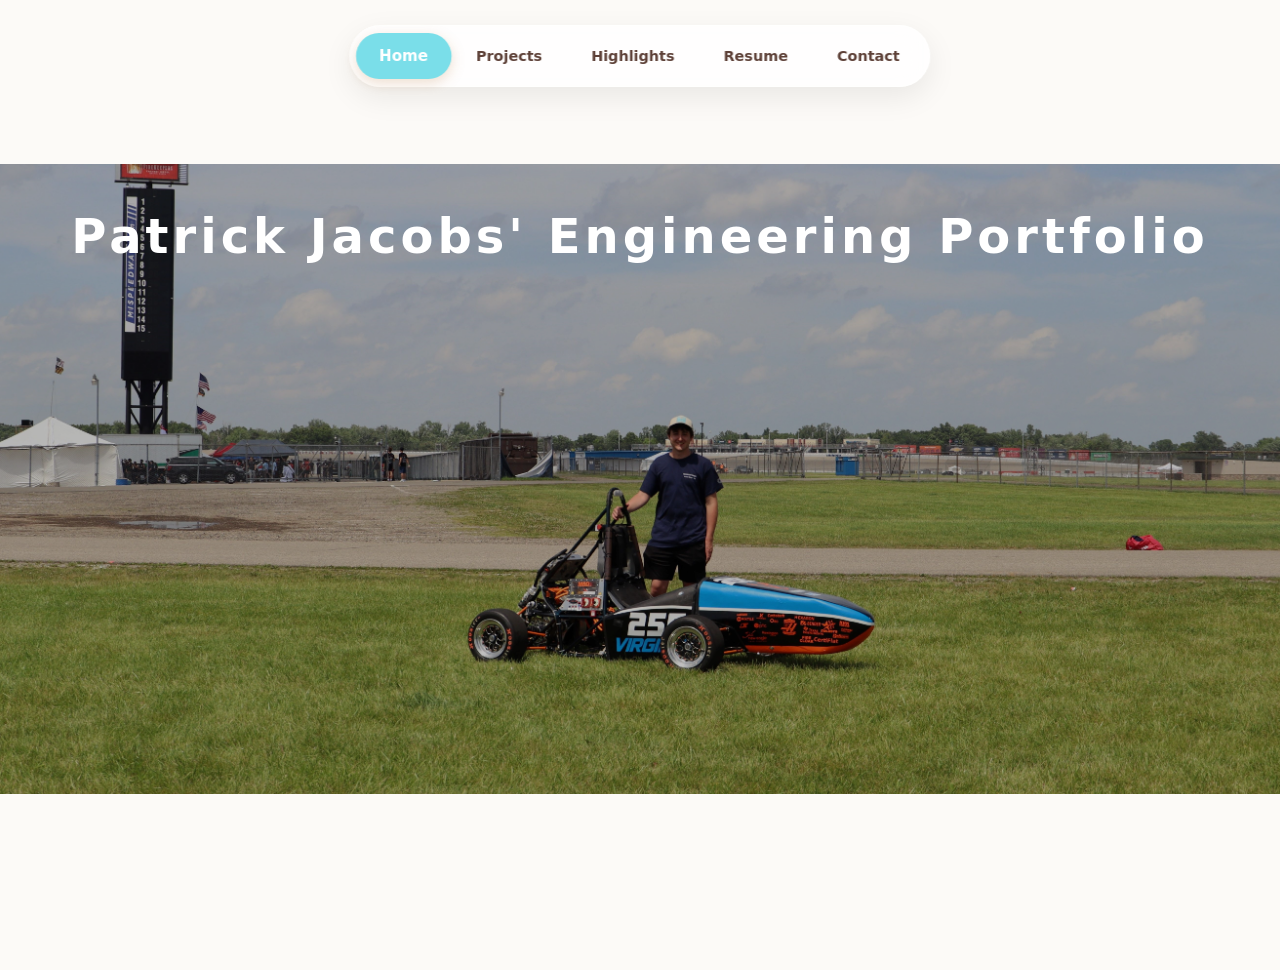
==== commit 9110c9b2: "Refactor code structure for improved readability and maintainability" ====
--- a/index.html
+++ b/index.html
@@ -8,6 +8,11 @@
   <link rel="stylesheet" href="style.css">
 
   <script type="module" src="https://ajax.googleapis.com/ajax/libs/model-viewer/3.4.0/model-viewer.min.js"></script>
+  <link rel="stylesheet" href="vendor/katex/katex.min.css">
+  <script defer src="vendor/katex/katex.min.js"></script>
+  <script defer src="vendor/katex/auto-render.min.js"></script>
+  <link rel="icon" type="image/x-icon" href="/21047.ico">
+
 </head>
 <body>
 
@@ -23,8 +28,8 @@
 
   <main id="content">
 
-
-<!-- ## HOME SECTION -->
+<!--MARK: HOME -->
+
 
     <section id="home" class="page active">
 
@@ -32,7 +37,7 @@
 <!-- Edge to Edge Fullscreen -->
 <div class="parallax-fullscreen">
   <div class="parallax-bg-full" style="background-image: url('contents/home/parallax_fsaecar.jpg')"></div>
-  <div class="parallax-overlay-full">
+  <div class="parallax-overlay-full" style=" align-items: flex-start; justify-content: center; padding: 2rem 2rem 2rem; box-sizing: border-box;">
     <div class="text-content" style="text-align: center; color: white;">
       <h2 style="color: white; font-size: 3rem; letter-spacing: 4px;">
         Patrick Jacobs' Engineering Portfolio
@@ -45,7 +50,7 @@
         </section>
 
 
-<!-- ## PROJECTS SECTION -->
+<!--MARK: PROJECTS-->
 
 
     <section id="projects" class="page">
@@ -60,6 +65,26 @@
       <!-- Separator Block-->
       <hr style="border: 0; height: 1px; background: rgba(0,0,0,0.1); margin: 4rem 0;">
 
+      <!-- MARK: INTERNSHIPS -->
+
+            <div class="block text-content" style="max-width: 900px; margin: 0 auto; text-align: center;">
+                  <!-- Project Redirect - Left -->
+      <div class="block grid-block project-redirect" onclick="showPage('sojo-s26')">
+        <div class="text-content">
+          <h3 style="text-align: left;">SOJO Industries, Summer '26</h3>
+          <p style="text-align: left;">13 week mobile robotic packaging engineering internship, created new parts for the packaging lines and fulfilled the duties of a full Mechanical Engineer's position while the site underwent staff transitions.</p>
+        </div>
+        <div class="redirect-image-container">
+          <img src="contents/projects/sojo26/SOJOLOGO.png" alt="sojo26" style="height: 225px; width: auto;">
+        </div>
+      </div> 
+      </div>
+
+      <!-- Separator Block-->
+      <hr style="border: 0; height: 1px; background: rgba(0,0,0,0.1); margin: 4rem 0;">
+
+      <!-- MARK: PERSONAL/COURSE PROJECTS -->
+      
       <!-- Project Cards -->
       <div class="block" style="display: grid; grid-template-columns: repeat(3, 1fr); grid-template-rows: repeat(3, 1fr); gap: 1.5rem;">
         
@@ -68,37 +93,49 @@
           <div class="card-overlay"><span>FSAE Uprights</span></div>
         </div>
         <div class="project-card" onclick="showPage('choked-flow')">
-          <img src="PLACEHOLDER.jpg" alt="Choked Flow Impulse">
+          <img src="contents/projects/choked_flow/cover.png" alt="Choked Flow Impulse">
           <div class="card-overlay"><span>Choked Flow Impulse</span></div>
         </div>
         <div class="project-card" onclick="showPage('clock-geartrain')">
-          <img src="PLACEHOLDER.jpg" alt="Clock Geartrain">
+          <img src="contents/projects/clock_geartrain/geartrain-sq.png" alt="Clock Geartrain">
           <div class="card-overlay"><span>Clock Geartrain</span></div>
         </div>
         <div class="project-card" onclick="showPage('ebike')">
-          <img src="PLACEHOLDER.jpg" alt="Electric Bicycle">
+          <img src="contents/projects/ebike/ebike_cover.png" alt="Electric Bicycle">
           <div class="card-overlay"><span>Electric Bicycle</span></div>
         </div>
         <div class="project-card" onclick="showPage('fluidsimver')">
-          <img src="PLACEHOLDER.jpg" alt="Fluid Simulation Verification">
+          <img src="contents/projects/fluidsimver/fluidsim_side.jpg" alt="Fluid Simulation Verification">
           <div class="card-overlay"><span>Fluid Simulation Verification</span></div>
         </div>
         <div class="project-card" onclick="showPage('chip-clip')">
-          <img src="PLACEHOLDER.jpg" alt="Chip Clip">
+          <img src="contents/projects/chip_clip/chip-clip-cover.png" alt="Chip Clip">
           <div class="card-overlay"><span>Chip Clip</span></div>
-        </div>
-        <div class="project-card" onclick="showPage('magnetic-damping')">
-          <img src="PLACEHOLDER.jpg" alt="Eddy Current Eddy Current Braking">
-          <div class="card-overlay"><span>Eddy Current Braking</span></div>
         </div>
         <div class="project-card" onclick="showPage('mmn-surface-prep')">
           <img src="PLACEHOLDER.jpg" alt="MMN Surfaces">
           <div class="card-overlay"><span>Preparation of Nano Surfaces</span></div>
         </div>
+        <div class="project-card" onclick="showPage('magnetic-damping')">
+          <img src="contents/projects/magnetic_damping/magnetic_damping_cover.png" alt="Eddy Current Eddy Current Braking">
+          <div class="card-overlay"><span>Eddy Current Braking</span></div>
+        </div>
+        <div class="project-card" onclick="showPage('mousetrap')">
+          <img src="contents/projects/mousetrap/mousetrap_final.png" alt="Project 3">
+          <div class="card-overlay"><span>Mousetrap Car</span></div>
+        </div>
+<!--         <div class="project-card" onclick="showPage('projects')">
+          <img src="PLACEHOLDER.jpg" alt="Project 3">
+          <div class="card-overlay"><span>View Project</span></div>
+        </div>
         <div class="project-card" onclick="showPage('projects')">
           <img src="PLACEHOLDER.jpg" alt="Project 3">
           <div class="card-overlay"><span>View Project</span></div>
         </div>
+        <div class="project-card" onclick="showPage('projects')">
+          <img src="PLACEHOLDER.jpg" alt="Project 3">
+          <div class="card-overlay"><span>View Project</span></div>
+        </div> -->
 
         </div>
       </div>
@@ -107,7 +144,7 @@
             <hr style="border: 0; height: 1px; background: rgba(0,0,0,0.1); margin: 4rem 0;">
 
       <!-- Edge to Edge Fullscreen -->
-        <div class="parallax-fullscreen">
+        <div class="parallax-fullscreen" >
           <div class="parallax-bg-full" style="background-image: url('assets/your-image-here.jpg');"></div>
           <div class="parallax-overlay-full">
             <div class="text-content" style="text-align: center; color: white;">
@@ -155,7 +192,7 @@
 
     </section>
 
-<!-- ## HIGHLIGHTS SECTION -->
+<!-- MARK: HIGHLIGHTS -->
 
     <section id="highlights" class="page">
 
@@ -178,7 +215,7 @@
           <div class="text-content">
             <h2>FSAE Uprights</h2>
             <p>
-              Over the course of several months, hundreds of pages of research, and hundreds of hours of simulation, created a set of front and rear uprights for my university FSAE team.
+              Through hundreds of pages of research, and hundreds of hours of modeling and simulation, created a set of front and rear uprights for my university FSAE team spec'd to a Safety Factor greater than 3 without prior physical testing to pull from.
             </p>
             <div class="tags">
             </div>
@@ -202,22 +239,34 @@
           
           <div class="carousel">
             <div class="carousel-track">
-              <img src="project-image-1.jpg" alt="Gallery Image 1">
+              <img src="contents/projects/choked_flow/choked-flow-trials.png" alt="Choked Flow Trials">
             </div>
           </div>
 
           <div class="text-content">
             <h2>Choked Flow Impulse</h2>
-            <p>Created a theoretical model to within a maximum error of 15% when compared experimental data for the impulse imparted by a pressurized vessel at varying pressures releasing to atmosphere.</p>
+            <p>Created a theoretical model with a maximum error of 15% when compared experimental data for the impulse imparted by a pressurized vessel at varying pressures releasing to atmosphere.</p>
             <a href="#choked-flow" class="btn">View Details</a>
           </div>
 
         </div>
 
+        <!-- Parallax Fullscreen Section -->
+        <div class="block parallax-container">
+          <div class="parallax-bg" style="background-image: url('your-large-image.jpg');"></div>
+          <div class="parallax-overlay">
+            <div class="text-content" style="text-align: center; color: white;">
+              <h2 style="color: white;">Torch 5804</h2>
+              <p style="color: rgba(255,255,255,0.9);">Participated as a core member and captain of back to back World Championship qualifying First Robotics team.</p>
+              <a href="#projects-frc" class="btn" style="background: white; color: var(--accent);">More Details</a>
+            </div>
+          </div>
+        </div>
+
 </section>
 
 
-<!-- ## RESUME SECTION -->
+<!-- MARK: RESUME -->
     <!-- Invisible Separator Block -->
       <div style="height: 3rem; width: 100%;"></div>
 
@@ -241,7 +290,7 @@
         </section>
 
 
-<!-- ## CONTACT SECTION -->
+<!-- MARK: CONTACT -->
 
 
     <section id="contact" class="page">
@@ -284,11 +333,19 @@
 
 
 
-    <!-- FRONT & REAR UPRIGHTS -->
+    <!-- INTERNSHIPS -->
+
+
+    <!-- SOJO S26 -->
+        <section id="sojo-s26" class="page">
+        
+        
+
+        </section>
+      <!-- PERSONAL PROJECTS -->
+
+    <!-- MARK: F&R UPRIGHTS -->
 <section id="fsae-uprights" class="page">
-  <div class="block">
-     <button onclick="showPage('projects')" class="btn" style="background-color:transparent; border:1px solid var(--accent); color:var(--accent);">← Back to Projects</button>
-  </div>
 
   <div class="block text-content" style="text-align: center; margin-bottom: 2rem;">
     <h1>Formula Student Uprights</h1>
@@ -333,11 +390,11 @@
 
   <!-- Table -->
   <div class="table-container">
-    <table class="link-table">
+    <table class="link-table" style="justify-content: left;">
       <thead>
         <tr>
-          <th>Abbreviated Title</th>
-          <th>Link</th>
+          <th style="font-size: large;">Abbreviated Title</th>
+          <th style="font-size: large;">Link</th>
         </tr>
       </thead>
       <tbody>
@@ -473,20 +530,105 @@
 
 
 
-<!-- Choked Flow -->
+<!-- MARK: Choked Flow -->
 <section id="choked-flow" class="page">
-  <div class="block">
-     <button onclick="showPage('projects')" class="btn" style="background:transparent; border:1px solid var(--accent); color:var(--accent);">← Back to Projects</button>
-  </div>
 
   <div class="block text-content" style="text-align: center;">
     <h1>Choked Flow Impulse Prediction</h1>
     <p>This is a general walkthrough of the process for deriving and conducting an experiment to predict the impulse imparted by a pressurized vessel as it discharges to atmospheric pressure. This lab was created and conducted by a team of three people that included myself, and my role included creating the larger idea, locating relevant documents, deriving the math into a form we could use for our theoretical model, and creating a graphical theoretical model we could easily adjust. </p>
   </div>
 
-  <div class="block">
-    <model-viewer src="contents/projects/fupright.glb" auto-rotate camera-controls style="height: 600px;"></model-viewer>
-  </div>
+<!-- Separator Block-->
+<hr style="border: 0; height: 1px; background: rgba(0,0,0,0.1); margin: 4rem 0;">
+
+<!-- Project Redirect - Left -->
+  <div class="block grid-block" onclick="">
+    <div class="text-content">
+      <h3>Basic Model</h3>
+      <p>The basis of the experiment is a pressurized vessel attached to a pendulum as seen in the image. There is an encoder attached to the rotation point, and the physical properties of the system (mass, volume, pressure) are defined or measurable. </p>
+      <p>The idea was to take the experiment a step beyond predicting the force of the release by instead predicting the impulse, which would require further assumptions and more complicated calculations.</p>
+      <p>The major assumption made for this is that a <a style="color:var(--text);text-decoration:none;font-weight:bold;">choked flow regime</a> is both satisfied, and also is responsible for the majority of the impulse enacted on the system.</p>
+    </div>
+    <div class="redirect-image-container">
+      <img src="contents/projects/choked_flow/force_model.png" alt="Project Name" style='max-width: 300px; height:auto; border:2px solid var(--text); border-radius: 2px;'>
+    </div>
+  </div>
+  
+<!-- Centered Text Block -->
+<div class="block text-content" style="max-width: 700px; margin: 0 auto; text-align: center;">
+  <h3>Choked Flow Regime</h3>
+  <p>Choked flow occurs when a vessel's interior pressure is significantly greater than that of the pressure downstream, surpassing a critical pressure ratio. When the vessel pressure exceeds this critical amount, the flow velocity is approximated as holding constant at the speed of sound for the fluid.</p>
+  <img src="contents/projects/choked_flow/choked_flow_example.png" alt="Example Diagram" style='max-width: 500px; height:auto;'>
+  <p>For example, if the upstream pressure is 14.7 psi (1 atm), vessel pressure is 85 psi, and the fluid is dry air at 20°C, then the heat capacity ratio is 1.4, the critical pressure ratio is 1.893, and the flow velocity is roughly the speed of sound while discharging from 85 psi to 27.8 psi. Our additional assumption beyond Choked Flow applying was that the air released following choked flow would not be significant.</p>
+</div>
+
+<details open class="dropdown">
+  <summary class="dropdown-summary">
+    <span style="color:var(--accent);font-size: x-large; font-weight: bold;">The Math</span>
+    <span class="dropdown-arrow"></span>
+  </summary>
+  <div class="dropdown-content">
+    <p>This is the original workings I used when developing the theoretical model. It is largely based off a paper by Dean Wheeler from BYU that I'd found, but their approach targeted a relationship between the pressure and temperature in the tank relative to a time constant.</p>
+    <p>The goal of our math was to determine an impulse by integrating the standard thrust equation, so somewhere near eqn 9 we deviate.</p>
+    <p>First, the Ideal Gas Law:</p>
+    '$$PV = nRT; \quad \frac{P}{RT} = \frac{n}{V} \tag{1}$$'
+    <p>By substituting '$\rho = \frac{nM}{V}$', where M is the molecular weight of air, ~0.02896 kg/mol, the following is derived:</p>
+    '$$\rho = \frac{PM}{RT} \tag{2}$$'
+    <p>Next, thermodynamic relationships for pressure and temperature in a reversible adiabatic expansion of a constant-heat-capacity ideal gas are referenced:</p>
+    '$$P = P_0\left(\frac{\rho}{\rho_0}\right)^{\gamma} \tag{3}$$'
+    '$$T = T_0\left(\frac{\rho}{\rho_0}\right)^{\gamma-1} \tag{4}$$'
+    <p>“0” subscript indicates initial, known pressures, temperatures, and density of the gas.</p>
+    <p>Application of the above equations to tank conditions:</p>
+    '$$P_* = P_{tank}\left(\frac{\rho_*}{\rho_{tank}}\right)^{\gamma} \tag{5}$$'
+    '$$T_* = T_{tank}\left(\frac{\rho_*}{\rho_{tank}}\right)^{\gamma-1} \tag{6}$$'
+    <p>'$$\gamma = 1.4$$' is used for air; the goal here is to link the pressure and temperature of the tank over time to the density of gas in the tank. </p>
+    <p>To find the density of the gas in the tank as it releases, we need to approximate it under the conditions of choked flow, which are met when '$P_{\text{tank}} \ge P_{\text{atm}} \left( \frac{\gamma + 1}{2} \right)^{\frac{\gamma}{\gamma - 1}}$'. Again, this is the region we actually care about, as when the flow isn’t choked the pressure is low enough that its impulse can be assumed negligible. Under choked flow,the velocity of the gas at the nozzle is exactly the speed of sound, or 343 m/s. Applying this gives the following:</p>
+    '$$\frac{\rho_*}{\rho_{tank}} = \left(\frac{2}{\gamma+1}\right)^{\frac{1}{\gamma-1}} \tag{7}$$'
+    <p>This equation can be substituted in several places. Ideal gases only depend on temperature for the speed of sound, in the following equation that replaced elements of '$T_{\text{*}}$' with the density equation.</p>
+    '$$v_* = c_* = \left(\frac{2\gamma}{\gamma+1}\cdot\frac{RT_{tank}}{M}\right)^{\frac{1}{2}} \tag{8}$$'
+    <p>With the effective velocity now found, the mass flow rate can be calculated, where '$d_*$' is nozzle diameter. '$C_d$' is the “discharge coefficient”, and depends on how the nozzle transitions from the tank’s surface to the nozzle, and how it releases into the air, i.e. sharp corners vs. filleted edges. Generally, we can assume it’s likely ~0.82, though it could range from 0.60 to 0.98.</p>
+    '$$\frac{dm}{dt} = C_d A_* \rho_* v_*, \qquad A_* = \frac{\pi}{4}d_*^2 \tag{9}$$'
+    <p>Applying all of the previously found equations,</p>
+    '$$\frac{dm}{dt} = C_d A_* \rho_{tank}\left(\frac{2}{\gamma+1}\right)^{\frac{1}{\gamma-1}}\left(\frac{2\gamma}{\gamma+1}\cdot\frac{RT_{tank}}{M}\right)^{\frac{1}{2}} = C_d A_* \rho_{tank}\left(\gamma\frac{RT_{tank}}{M}\right)^{\frac{1}{2}}\left(\frac{2}{\gamma+1}\right)^{\frac{\gamma+1}{2(\gamma-1)}} \tag{10}$$'
+    <p>The thrust equation is as follows</p>
+    '$$F(t) = \frac{dm}{dt}v_*(t) + \left[P_*(t) - P_{atm}\right]A_* \tag{11}$$'
+    <p>The literature used as reference for the equations above suggests either an adiabatic or isothermal assumption. Choosing adiabatic leads to the following:</p>
+    '$$\frac{dm}{dt}v_*(t) = C_d A_* P_{tank}(t)\left[\gamma\left(\frac{2}{\gamma+1}\right)^{\frac{\gamma}{\gamma-1}}\right] \tag{12}$$'
+    <p>Factoring out '$P_{\text{tank}}(t) \left[ \gamma \left( \frac{2}{\gamma + 1} \right)^{\frac{\gamma}{\gamma - 1}} \right]$' from both the definition of '$P_*$' and mass flow rate/velocity:</p>
+    '$$F(t) = A_*\left(P_{tank}(t)\left[\left(\frac{2}{\gamma+1}\right)^{\frac{\gamma}{\gamma-1}}\right](\gamma C_d + 1) - P_{atm}\right) \tag{13}$$'
+    <p>Where '$P_{\text{tank}}(t)$' is:</p>
+    '$$P_{tank}(t) = P_0\left[1 + \left(\frac{\gamma-1}{2}\right)\frac{t}{\tau}\right]^{\frac{2\gamma}{1-\gamma}} \tag{14}$$'
+    <p>and '$\tau$' is defined as:</p>
+    '$$\tau = \frac{V_{tank}}{C_d A_* c_0}\left(\frac{\gamma+1}{2}\right)^{\frac{\gamma+1}{2(\gamma-1)}} \tag{15}$$'
+    <p>Where '$c_0$' is the speed of sound for air, ~346 m/s at 298K. Finally, the impulse can be calculated.</p>
+    '$$I = A_*\int_0^t\left(P_0\left[1+\left(\frac{\gamma-1}{2}\right)\frac{t}{\tau}\right]^{\frac{2\gamma}{1-\gamma}}\left[\left(\frac{2}{\gamma+1}\right)^{\frac{\gamma}{\gamma-1}}\right](\gamma C_d+1) - P_{atm}\right)dt \tag{16}$$'
+    <p>For Air:</p>
+    '$$I = A_*\int_0^t\left(P_0\left[1+\frac{0.2t}{\tau}\right]^{-7}\left[\frac{5}{6}\right]^{3.5}(2.148) - 101325\ \text{Pa}\right)dt$$'
+    <p>This equation is translatable into a plotting tool like MATLAB or <a href="https://www.desmos.com/calculator/xvk4vnqmab" target="_blank" rel="noopener noreferrer" style="color: var(--accent); font-weight: bold; text-decoration: none;">Desmos</a> where we can compare variables quickly.</p>
+    <p>This model makes two major assumptions: the choked flow's imparted impulse is so much greater than when the chamber isn't choked that it can be ignored, and the process of pressure releasing is adiabatic and not isothermal. To change the model, T would be set constant and '$P_{\text{tank}} = P_0e^{-t/\tau}$', trickling down such that '$I = \int_{0}^{t} A_* \left( P_0 e^{-\frac{t}{\tau}} \left[ \left(\frac{2}{\gamma+1}\right)^{\frac{\gamma}{\gamma-1}} \right] (\gamma C_d + 1) - P_{\text{atm}} \right) dt$'. This was included at the bottom of the Desmos script linked above. If the other consideration is proven false by our data, our intent was to try formulating an additional model for unchoked flow afterwards in our revisions, which was proven unnecessary.</p>
+  
+  </div>
+</details>
+  
+<!-- Centered Text Block -->
+<div class="block text-content" style="max-width: 700px; margin: 0 auto; text-align: center;">
+  <h3>Presentation</h3>
+  <p>With a theoretical model established, we conducted the experiment and compared the results. As part of this project, we were required to present our findings in a formal presentation that can be viewed below.</p>
+  <p>The presentation further explains our experiment, and confirmed the viability of the choked flow model, and in particular, the adiabatic model is more accurate than the isothermal assumption. Adiabatic fell within 15% of the experimental results for all datapoints, and both models showed diminishing accuracy at higher pressures.</p>
+</div>
+
+
+  <!-- PDF Viewer -->
+<div class="pdf-viewer" data-pdf-url="contents/projects/choked_flow/ChokedFlowPresentation.pdf">
+  <div class="pdf-viewer-toolbar">
+    <span class="pdf-viewer-page-info">Loading…</span>
+  </div>
+  <div class="pdf-viewer-scroll">
+    <div class="pdf-viewer-loading">Loading PDF…</div>
+  </div>
+</div>
+
+
 
 </section>
 
@@ -496,9 +638,6 @@
 
 <!-- CLOCK GEAR TRAIN PROJECT -->
 <section id="clock-geartrain" class="page">
-  <div class="block">
-     <button onclick="showPage('projects')" class="btn" style="background:transparent; border:1px solid var(--accent); color:var(--accent);">← Back to Projects</button>
-  </div>
 
   <div class="block text-content" style="text-align: center;">
     <h1>Project Alpha: Deep Dive</h1>
@@ -514,11 +653,221 @@
 
 
 
-<!-- ELECTRIC BIKE PROJECT -->
+<!-- MARK: ELECTRIC BIKE -->
 <section id="ebike" class="page">
-  <div class="block">
-     <button onclick="showPage('projects')" class="btn" style="background:transparent; border:1px solid var(--accent); color:var(--accent);">← Back to Projects</button>
-  </div>
+
+  <div class="block text-content" style="text-align: center;">
+    <h1>Electric Bicycle</h1>
+    <!-- Left Text, Right Carousel -->
+<div class="block grid-block">
+          <!-- Table -->
+  <div class="table-container" style="justify-content: center; align-items: center;">
+    <table class="link-table" style="justify-content: center; align-items: center;">
+      <thead style="justify-content: center; align-items: center;">
+        <tr>
+          <th style="font-size: large; justify-content: center; align-items: center;">Specs</th>
+
+        </tr>
+      </thead>
+      <tbody>
+        <tr>
+          <td>2018 Specialized Fuse Comp 6Fattie/29 Frame</td>
+        </tr>
+        <tr>
+          <td>PF30 to BSA Aluminum Crank Adapter, Milled to Fit</td>
+        </tr>
+        <tr>
+          <td>CYC X1 Pro 4, 6000W Mid-drive Motor</td>
+        </tr>
+        <tr>
+          <td>CYC A65 Battery, 65V 20Ah 18s4p, Samsung 50S 21700 Cells</td>
+        </tr>
+      </tbody>
+    </table>
+  </div>
+
+
+  
+<div class="carousel">
+    <div class="redirect-image-container">
+      <img src="path/to/image1.jpg" alt="Slide 1">
+    </div>
+  </div>
+
+
+
+</div>
+    <p>The majority of this project was in the research portion. I spent a year between the summers of '24 and '25 regularly researching methods to the depth of determining the viability of spot welding cells and assembling my own battery.</p>
+    <p>
+      There is a significant amount of depth to building out an electric bike and you really can start from any point in the process. 
+      There are wonderful videos involving assembling your own gearboxes, battery packs, and on occasion custom motor controllers and battery management systems. 
+      As a mechanical engineer whose present knowledge of electrical systems did not come naturally, learning electrical system development for a personal project 
+      I thought would've been outside the scope I was willing to take on, so the closest to the bottom I was willing to go was at most battery pack development 
+      with a stock BMS and motor controller, and the highest was buying a bike outright, as in recent years there has been significant commercial competition in 
+      the electric bicycle market.
+    </p>
+    <details class="dropdown">
+  <summary class="dropdown-summary">
+    <span style="color:var(--accent);font-size: small; font-weight: bold;">Note on Legal Considerations</span>
+    <span class="dropdown-arrow"></span>
+  </summary>
+  <div class="dropdown-content">
+    <p>
+      There are additional aspects introduced by this commercialization, primarily increasing government regulation from originally nearly no legislature.
+      These regulations are logical, as there have been an increasing number of lethal incidents regarding these vehicles, and presently many states 
+      don't require registration or a driver's license for bikes under 750W. The issue is you cannot determine if a bike is under 750W without stopping the vehicle besides
+      monitoring the speed for the allowed speed limits, which can be mitigated by the user not exceeding standard 28/18mph speed limits applied to the different ebike classes, or
+      by knowing every model of ebike by heart, which is impractical with an increasing number of imported models that exceed legal limits. These laws additionally demonstrate a 
+      misunderstanding of how ebikes operate as they are based on the wattage that the motor is rated for, but unlike an engine, a motor can be operated
+      above the wattage it's rated for, can be rated for a wattage lower than it is capable of, and the motor controller can be tweaked in hardware by anyone with aftermarket
+      tools to adjust the limits of the vehicle. In some cases, these bikes are designed to be legal with a single wire made accessible that, when cut, remove the mandated limits from the vehicle.
+      In essence, most bikes are easily capable of exceeding the legal limits imposed on them, and the responsibility lies on the owner to use their vehicle in good faith.
+    </p>
+    <p>
+      The bike I built is software limited to not exceed the allowed limits when used on public roads and property, and
+      I sought out legislature (VA Code 46.2-100 & 46.2-904.1) to ensure I abide to the law when on public roads. The motor selected's sticker rates it for 250W continuous,
+      but it is physically capable of reaching outputs several times that. I have no intention of using that upper limit unless on private property, and if I want to someday
+      I'd first get the vehicle registered as a moped or motorcycle and acquire an M2 designation to conform to the definitions assigned in 46.2-100. At the core of it, I'm
+      acutely aware of the dangers related to these vehicles for both the rider and others and I always ride responsibly. 
+    </p>
+  </div>
+</details> 
+
+
+
+        <!-- Table -->
+  <div class="table-container" style="justify-content: center; align-items: center;">
+    <table class="link-table" style="justify-content: center; align-items: center;">
+      <thead style="justify-content: center; align-items: center;">
+        <tr>
+          <th style="font-size: large; justify-content: center; align-items: center;">Goals</th>
+
+        </tr>
+      </thead>
+      <tbody>
+        <tr>
+          <td>Maximize wattage per dollar.</td>
+        </tr>
+        <tr>
+          <td>End product should appear as a traditional bicycle rather than stylized as a motocross or motorcycle.</td>
+        </tr>
+        <tr>
+          <td>Preferred that the systems are cohesive.</td>
+        </tr>
+        <tr>
+          <td>The goal is to have an electric bicycle, not have continually changing plans of one for an extended duration.</td>
+        </tr>
+      </tbody>
+    </table>
+  </div>
+
+
+      <!-- Separator Block-->
+      <hr style="border: 0; height: 1px; background: rgba(0,0,0,0.1); margin: 4rem 0;">
+
+  <h1>The Motor</h1>
+  <p>There are two motor mounting methods for an electric bicycle: mid-drive or hub drive.</p>
+
+<!-- Right Text, Left Carousel -->
+<div class="block grid-block">
+
+  <div class="text-content">
+    <h3>Mid-Drive</h3>
+    <p>The mid drive motor is positioned at the crankset, typically with an additional geartrain system.
+      This allows for the motor to have a finer adjusted torque, as you can gear it down, and the center
+      of mass isn't moved longitudinally as the motor sits under the rider. This only lowers the center of
+      mass, which is beneficial for stability anyways.
+    </p>
+  </div>
+
+  <div class="text-content">
+    <h3>Hub Drive</h3>
+    <p>Hub motors are mounted in the wheel and provide direct drive. They require completely replacing
+      one or more tires, and they move the center of mass towards the rear of the bike if you only mount one,
+      or keep the center of mass under the rider but drastically increase the mass of the bike on its own.
+      They're generally heavier as well.
+    </p>
+  </div>
+</div>
+
+<p>
+    Mid-drive motors are superior in every way except for cost, given their complexity. 
+</p>
+<p>
+  I decided that I'd want a mid-drive if I could find one for an slightly increased price when compared to a hub, or with a significant power increase.
+  In the end, I selected a CYC Motors X1 Pro 4, a 6000W capable motor and controller with easily the highest power density in a motor I'd seen available,
+  at a price that was ~$1200, controller included. I choose it additionally for the warranty and reliability of the company, as they had several generations
+  of this product and another product competing with typical Bafang and Tongsheng conversion kits in the 750-1500W range, and the power to price ratio was 
+  unmatched by any other motor. There was further consideration and research than this abridged version, but the specifications of the CYC Motor were so
+  exceptional I waited an additional few months for corrobative reviews and to see if anything else entered the market on the same level. It is as powerful as claimed.
+</p>
+
+<!-- Centered Text Block -->
+<div class="block text-content" style="max-width: 700px; margin: 0 auto; text-align: center;">
+  <h1>The Battery</h1>
+  <p>While waiting for more evidence of the motor's specifications, I began researching the battery options. If I wanted to build my own battery, I would need
+    to start from the base by locating reliable cells from a manufacturer, find another way to source high quality cells, or lower my standards of quality. The
+    third option was unacceptable, the first option would likely be too expensive at ~$500 for 72  Samsung 50S 21700s, plus nickel tape, a
+    BMS, the enclosure, and both the time and tools for assembly. This would likely be a few months of ordering, assembly, and ironing out issues for a product that would ultimately
+    be subpar as I have no prior experience. The second option, although more viable, boiled out to likely buying a secondhand battery module for an EV, potentially crashed, salvaging
+    the usable cells, and using those for assembly. It would've saved a few hundred dollars, but all of the cells likely would've seen some use and I wasn't fully comfortable tearing
+    apart a battery module. For me, this meant that building my own battery was not viable. 
+  </p>
+  <p>
+    Given the criteria, I elected to purchase a battery from the same supplier as the motor to keep everything under one provider. This decision ensured compatibility and meant the 
+    entire electrical system would be basically designed as one cohesive unit. The battery is a CYC A65, a 65V 20Ah 18s4p pack with Samsung 50S 21700 cells. It came in around $1000,
+    which is likely equivalent to what it would have cost me to build a worse battery from scratch, as it is in a powdercoated aluminum case and I certainly wouldn't have gone to that
+    degree of craftsmanship.
+  </p>
+
+
+  <!-- Right Text, Left Carousel -->
+  <h1>The Kinks</h1>
+  <div class="block grid-block">
+
+  <div class="text-content" style="vertical-align: top;">
+    <h3>Bottom Bracket</h3>
+    <p>
+      When I bought my frame, I bought it secondhand and didn't evaluate the bottom bracket.
+      It turned out that the bottom bracket was PF30, and the supported BBs are BSA 68/73/83mm
+      and BB92. Luckily, BSA is threaded with an OD ~34.8mm, and PF30 has a smooth bore diameter ~46mm,
+      so all I would need is a bottom bracket adapter to convert PF30 to BSA. I purchased an aluminum adapter and 
+      discovered that the adapter had a shoulder that was too small for the spindle of the CYC X1 Pro 4 to fit. At this
+      point I had moved back into college and was building it in my livingroom and had already spent a month building and waiting on packages to come in, so I just took it to
+      the machine shop at school and had the ID milled down until it was a light pressfit instead of dealing with more back and forth.
+    </p>
+  </div>
+
+  <div class="text-content" style="vertical-align: top;">
+    <h3>The Display</h3>
+    <p>
+      When I received and installed the electrical system, I discovered that it wouldn't turn on, and the
+      display would only light momentarily. This meant I had to troubleshoot an electrical system with 
+      very little documentation, and at the time I wasn't familiar with how an 8 pin connector worked. 
+      I tested the battery with a multimeter and confirmed it was putting out 65V, tested the controller was
+      receiving power and functioning correctly, and then tested the display by jumping the ignition pinouts
+      that the display connected to to enable it to turn on. The bike turned on and this confirmed the display 
+      was the issue, so the supplier was contacted and I received a replacement display that worked perfectly.
+    </p>
+    <p> </p>
+    <p> </p>
+  </div>
+</div>
+
+
+
+</div>
+
+
+
+</section>
+
+
+
+
+
+<!-- MARK: FLUID SIM -->
+<section id="fluidsimver" class="page">
 
   <div class="block text-content" style="text-align: center;">
     <h1>Electric Bicycle</h1>
@@ -534,11 +883,8 @@
 
 
 
-<!-- FLUID SIM PROJECT -->
-<section id="fluidsimver" class="page">
-  <div class="block">
-     <button onclick="showPage('projects')" class="btn" style="background:transparent; border:1px solid var(--accent); color:var(--accent);">← Back to Projects</button>
-  </div>
+<!-- MARK: CHIP CLIP -->
+<section id="chip-clip" class="page">
 
   <div class="block text-content" style="text-align: center;">
     <h1>Electric Bicycle</h1>
@@ -552,13 +898,10 @@
 
 
 
-
-
-<!-- CHIP CLIP PROJECT -->
-<section id="chip-clip" class="page">
-  <div class="block">
-     <button onclick="showPage('projects')" class="btn" style="background:transparent; border:1px solid var(--accent); color:var(--accent);">← Back to Projects</button>
-  </div>
+<!-- MARK: MAGNETIC DAMPING -->
+
+
+<section id="magnetic-damping" class="page">
 
   <div class="block text-content" style="text-align: center;">
     <h1>Electric Bicycle</h1>
@@ -574,11 +917,40 @@
 
 
 
-<!-- MAGNETIC DAMPING PROJECT -->
-<section id="magnetic-damping" class="page">
-  <div class="block">
-     <button onclick="showPage('projects')" class="btn" style="background:transparent; border:1px solid var(--accent); color:var(--accent);">← Back to Projects</button>
-  </div>
+<!-- MARK: MMN SURFACES -->
+<section id="mmn-surface-prep" class="page">
+
+  <div class="block text-content" style="text-align: center;">
+    <h1>Macro, Micro, Nano Material Surfaces</h1>
+    <p>I enrolled in a Nanomanufacturing course that was primarily a graduate student course that had been
+      double listed as a high level elective for undergraduate students. As part of the course, we were required to write a research paper on a topic of
+      our choosing related to nanomanufacturing. I chose MMN surface preparation techniques for titanium implants
+      as my brother had co-authored a few articles related to their performance so I had some amount
+      of prior knowledge, and it also allowed me to reference my brother's work, which I thought was cool.
+      The paper is really just a broad overview in layman's terms of several different preparation techniques and what they
+      might change that would help create a more biomemetic structure or increase hydrophilicty for the initial
+      stages of osseointegration. I didn't address every technique there is because 
+      I had a time limit on the project and for each technique I chose to include I spent several hours just reviewing the method first
+      to make sure I understood it and then several more finding research papers to reference and 
+      writing the section. Even then, this paper might have mistakes that someone with a more experienced eye
+      than mine could discern. Regardless, the complete paper is below, and hopefully demonstrates some amount of understanding regarding the different techniques. 
+    </p>
+  </div>
+
+  <!-- PDF Viewer -->
+<div class="pdf-viewer" data-pdf-url="contents/projects/mmn_surface_prep/PatrickJacobs_TitaniumMMNSurfaceTechniques_NanomanufacturingTermPaper.pdf">
+  <div class="pdf-viewer-toolbar">
+    <span class="pdf-viewer-page-info">Loading…</span>
+  </div>
+  <div class="pdf-viewer-scroll">
+    <div class="pdf-viewer-loading">Loading PDF…</div>
+  </div>
+</div>
+
+
+
+<!-- MARK: MOUSETRAP CAR -->
+<section id="mousetrap" class="page">
 
   <div class="block text-content" style="text-align: center;">
     <h1>Electric Bicycle</h1>
@@ -594,11 +966,9 @@
 
 
 
-<!-- MMN SURFACES PROJECT -->
-<section id="mmn-surface-prep" class="page">
-  <div class="block">
-     <button onclick="showPage('projects')" class="btn" style="background:transparent; border:1px solid var(--accent); color:var(--accent);">← Back to Projects</button>
-  </div>
+
+<!-- MARK: FRC 23 -->
+<section id="frc-2023" class="page">
 
   <div class="block text-content" style="text-align: center;">
     <h1>Electric Bicycle</h1>
@@ -613,12 +983,8 @@
 
 
 
-
-<!-- FRC 23 PROJECT -->
-<section id="frc-2023" class="page">
-  <div class="block">
-     <button onclick="showPage('projects')" class="btn" style="background:transparent; border:1px solid var(--accent); color:var(--accent);">← Back to Projects</button>
-  </div>
+<!-- MARK: FRC 22 -->
+<section id="frc-2022" class="page">
 
   <div class="block text-content" style="text-align: center;">
     <h1>Electric Bicycle</h1>
@@ -634,27 +1000,7 @@
 
 
 
-<!-- FRC 22 PROJECT -->
-<section id="frc-2022" class="page">
-  <div class="block">
-     <button onclick="showPage('projects')" class="btn" style="background:transparent; border:1px solid var(--accent); color:var(--accent);">← Back to Projects</button>
-  </div>
-
-  <div class="block text-content" style="text-align: center;">
-    <h1>Electric Bicycle</h1>
-    <p>A comprehensive look at the engineering and design process.</p>
-  </div>
-
-  <div class="block">
-    <model-viewer src="high-res-model.glb" auto-rotate camera-controls style="height: 600px;"></model-viewer>
-  </div>
-</section>
-
-
-
-
-
-<!-- DEV BLOCKS -->
+<!-- MARK: DEV BLOCKS -->
 
 <section id="DevBlocks" class="page" style="padding-top: 100px;">
   
@@ -663,6 +1009,19 @@
     <h1>DevBlocks Storage</h1>
     <p>Copy and paste blocks from here into your active pages.</p>
   </div>
+
+
+
+  <!-- PDF Viewer -->
+<div class="pdf-viewer" data-pdf-url="contents/resume/resume.pdf">
+  <div class="pdf-viewer-toolbar">
+    <span class="pdf-viewer-page-info">Loading…</span>
+  </div>
+  <div class="pdf-viewer-scroll">
+    <div class="pdf-viewer-loading">Loading PDF…</div>
+  </div>
+</div>
+
 
 <!-- Project Cards - Gallery Style -->
   <div class="block" style="display: grid; grid-template-columns: repeat(3, 1fr); gap: 1.5rem;">
@@ -917,6 +1276,32 @@
   </div>
 </div>
 
+<!--Dropdown w/ math -->
+
+<details class="dropdown">
+  <summary class="dropdown-summary">
+    <span>Show full derivation &amp; equations</span>
+    <span class="dropdown-arrow"></span>
+  </summary>
+  <div class="dropdown-content">
+    <p>'$$PV = nRT; \quad \frac{P}{RT} = \frac{n}{V} \tag{1}$$'</p>
+    <!-- ...rest of your equations... -->
+  </div>
+</details>
+
+
+<!--Plain dropdown-->
+
+<details class="dropdown">
+  <summary class="dropdown-summary">
+    <span>Bill of Materials</span>
+    <span class="dropdown-arrow"></span>
+  </summary>
+  <div class="dropdown-content">
+    <p>Some regular text, a list, a table, whatever you want.</p>
+  </div>
+</details>
+
 
 </section>
 
@@ -930,6 +1315,10 @@
     </div>
 </div>
 
+<a href="#projects" id="back-to-projects" class="back-to-projects" aria-label="Back to Projects">
+  <span class="arrow">❮  </span>
+</a>
+
   <button id="scroll-top" aria-label="Scroll to Top">▴</button>
 
   <script src="app.js"></script>
--- a/style.css
+++ b/style.css
@@ -597,7 +597,7 @@
 /* Container logic for the split layout */
 .table-layout {
   gap: 3rem;
-  align-items: center; /* Centers table vertically against the text */
+  align-items: flex-start; /* Centers table vertically against the text */
 }
 
 .table-container {
@@ -614,7 +614,7 @@
 }
 
 .link-table th {
-  text-align: left;
+  text-align: flex-start;
   padding: 10px;
   border-bottom: 2px solid var(--bg);
   color: var(--accent);
@@ -710,6 +710,78 @@
   color: white;
 }
 
+/* -------------------------------------------------------------------------- */
+/* 4b. DROPDOWN                                  */
+/* -------------------------------------------------------------------------- */
+
+.dropdown {
+  background: var(--card-bg);
+  border: 1px solid var(--accent);
+  border-radius: var(--radius);
+  margin: 1.5rem 0;
+  overflow: hidden;
+}
+
+/* Kill the default disclosure triangle so we can draw our own arrow */
+.dropdown summary {
+  list-style: none;
+  cursor: pointer;
+}
+.dropdown summary::-webkit-details-marker {
+  display: none;
+}
+
+.dropdown-summary {
+  display: flex;
+  align-items: center;
+  justify-content: space-between;
+  gap: 1rem;
+  padding: 1rem 1.25rem;
+  font-weight: 600;
+  color: var(--text);
+  user-select: none;
+  transition: background 0.2s ease;
+}
+
+.dropdown-summary:hover {
+  background: var(--bg);
+}
+
+.dropdown-summary .dropdown-arrow {
+  flex-shrink: 0;
+  width: 12px;
+  height: 12px;
+  border-right: 2px solid var(--accent);
+  border-bottom: 2px solid var(--accent);
+  transform: rotate(45deg);
+  transition: transform 0.3s ease;
+}
+
+/* Arrow flips to point up when open */
+.dropdown[open] > .dropdown-summary .dropdown-arrow {
+  transform: rotate(-135deg);
+}
+
+.dropdown-content {
+  padding: 0.5rem 1.25rem 1.5rem;
+  border-top: 1px solid var(--bg);
+  overflow-x: auto; /* wide content (equations, tables, code) scrolls instead of breaking layout */
+}
+
+/* Fade/slide-in animation when opened */
+.dropdown-content {
+  animation: dropdownFade 0.25s ease;
+}
+
+@keyframes dropdownFade {
+  from { opacity: 0; transform: translateY(-4px); }
+  to   { opacity: 1; transform: translateY(0); }
+}
+
+.dropdown-content .katex-display {
+  margin: 1.25rem 0;
+}
+
 /* Mobile Compatibility */
 @media (max-width: 768px) {
   .parallax-bg-full {
@@ -733,4 +805,146 @@
     padding: 0.6rem 1rem;
     font-size: 0.85rem;
   }
+}
+
+/* -------------------------------------------------------------------------- */
+/* 4c. PDF VIEWER                                */
+/* -------------------------------------------------------------------------- */
+
+.pdf-viewer {
+  background: var(--card-bg);
+  border: 1px solid var(--accent);
+  border-radius: var(--radius);
+  overflow: hidden;
+  margin: 1.5rem 0;
+}
+
+.pdf-viewer-toolbar {
+  display: flex;
+  align-items: center;
+  justify-content: center;
+  padding: 0.6rem 1rem;
+  border-bottom: 1px solid var(--bg);
+  background: var(--bg);
+  font-size: 0.9rem;
+  color: var(--text);
+  font-weight: 600;
+}
+
+.pdf-viewer-scroll {
+  max-height: 80vh;
+  overflow-y: auto;
+  background: var(--bg);
+  padding: 1.5rem 1rem;
+}
+
+.pdf-page {
+  display: flex;
+  justify-content: center;
+  margin: 0 auto 1.5rem;
+  position: relative;
+}
+
+.pdf-page canvas {
+  width: 100%;
+  height: 100%;
+  box-shadow: 0 2px 10px rgba(0,0,0,0.15);
+  display: block;
+}
+
+.pdf-page-placeholder {
+  width: 100%;
+  height: 100%;
+  display: flex;
+  align-items: center;
+  justify-content: center;
+  color: var(--text);
+  opacity: 0.4;
+  font-size: 0.85rem;
+  background: repeating-linear-gradient(
+    45deg, var(--card-bg), var(--card-bg) 10px, var(--bg) 10px, var(--bg) 20px
+  );
+}
+
+.pdf-viewer-loading {
+  padding: 3rem 1rem;
+  text-align: center;
+  color: var(--text);
+}
+
+/* -------------------------------------------------------------------------- */
+/* BACK TO PROJECTS — blue extension off the left of the nav pill             */
+/* -------------------------------------------------------------------------- */
+
+.back-to-projects {
+  position: fixed;
+  z-index: 999; /* sits just behind .nav-container (1000) so the white pill overlaps its right edge */
+
+  display: flex;
+  align-items: center;
+  gap: 0.5rem;
+
+  background: var(--accent);
+  color: #fff;
+  text-decoration: none;
+
+  border-radius: 50px 0 0 50px;
+  border: 1px solid rgba(255,255,255,0.4); /* matches .nav's border exactly */
+
+  padding: 0 20px 0 18px;
+  box-shadow: 0 10px 30px rgba(0,0,0,0.08);
+
+  opacity: 0;
+  pointer-events: none;
+
+  /* Custom properties let the slide-out and scroll-hide transforms combine
+     without one overwriting the other. */
+  --back-tx: 100%;
+  --back-ty: 0px;
+  transform: translate(var(--back-tx), var(--back-ty));
+
+  transition:
+    transform 0.45s cubic-bezier(0.16, 1, 0.3, 1),
+    opacity 0.3s ease,
+    background 0.2s ease;
+}
+
+/* Slides out from behind the nav pill when a project page opens */
+body.in-project .back-to-projects {
+  --back-tx: 0px;
+  opacity: 1;
+  pointer-events: auto;
+}
+
+.back-to-projects.no-room {
+  opacity: 0 !important;
+  pointer-events: none !important;
+}
+
+/* Retracts back behind the nav pill on scroll down, same motion as its entrance, reversed */
+body.in-project .back-to-projects.scrolled-down {
+  --back-tx: 100%;
+}
+
+.back-to-projects .arrow {
+  font-size: 1.1rem;
+  line-height: 1;
+}
+
+.back-to-projects .label {
+  font-weight: 700;
+  font-size: 0.85rem;
+  text-transform: uppercase;
+  letter-spacing: 0.5px;
+  white-space: nowrap;
+}
+
+.back-to-projects:hover {
+  background: var(--accent-hover);
+}
+
+@media (max-width: 768px) {
+  .back-to-projects {
+    display: none !important;
+  }
 }
